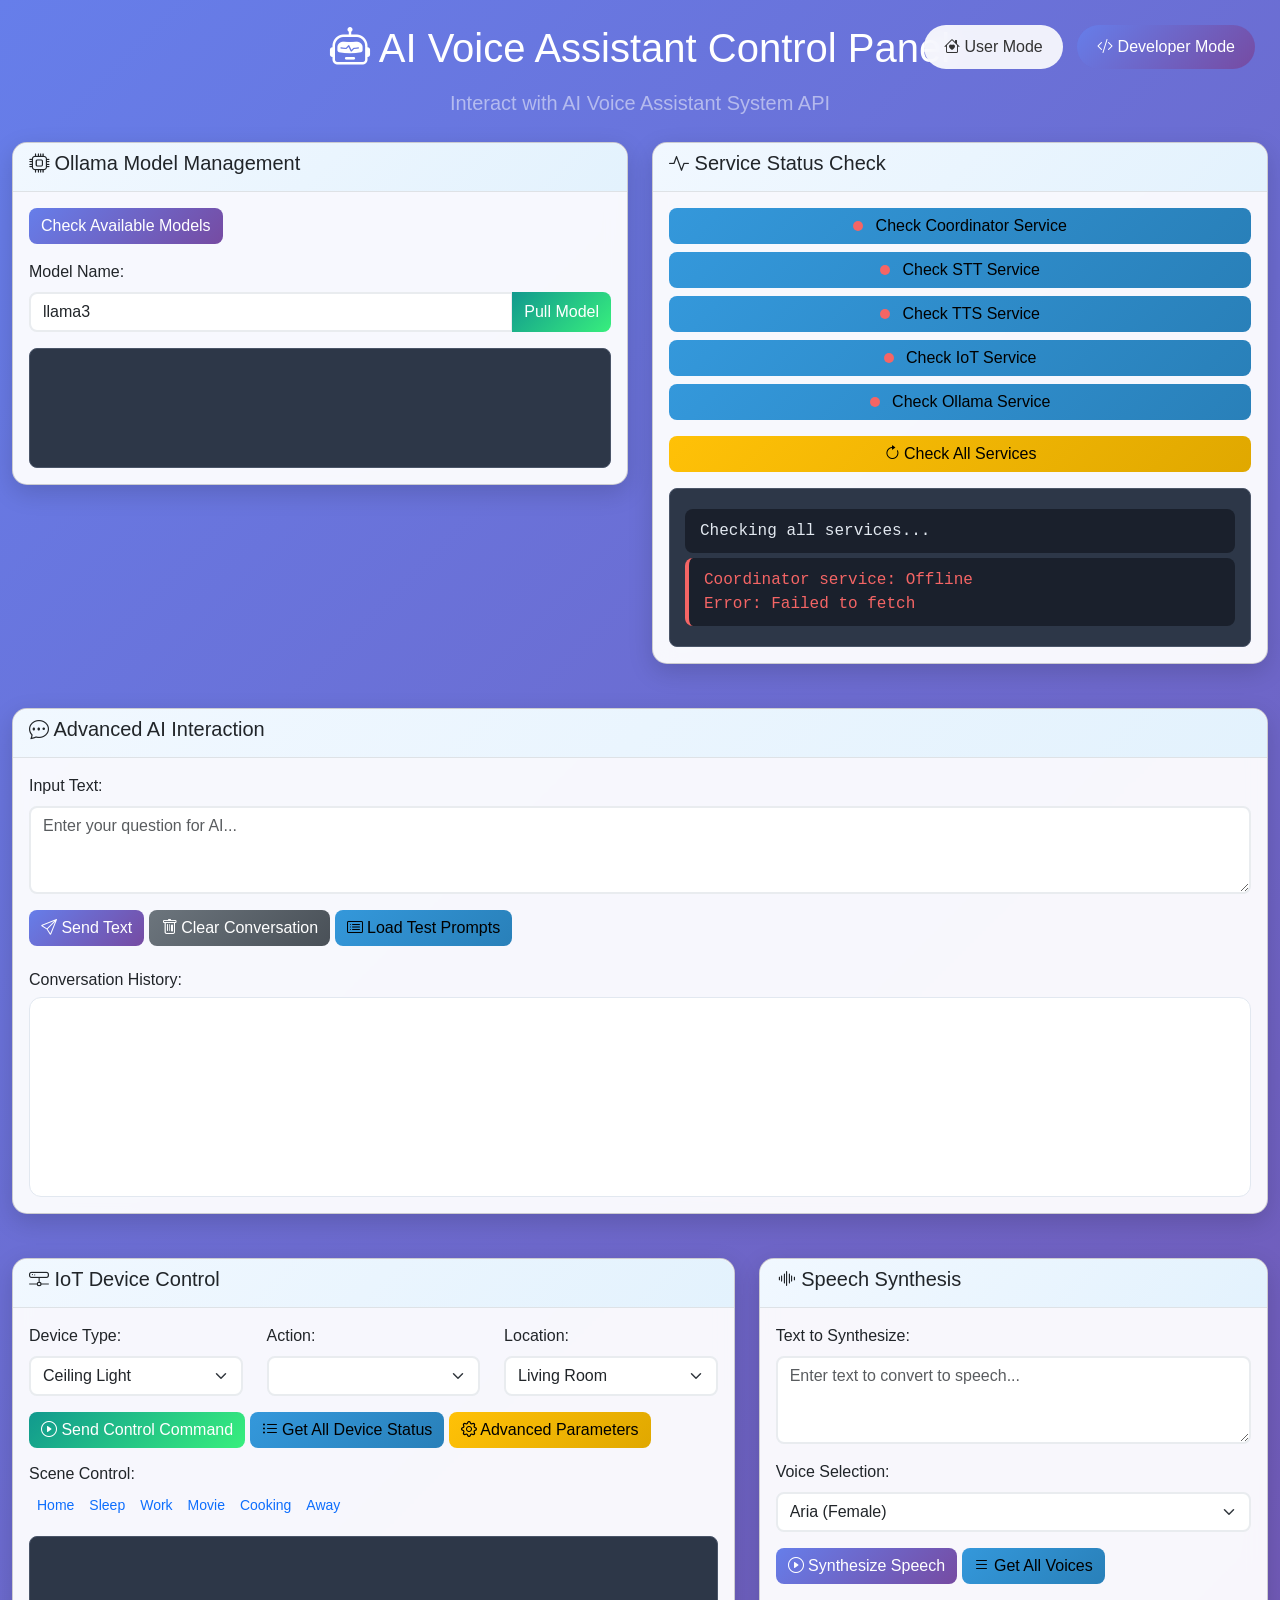
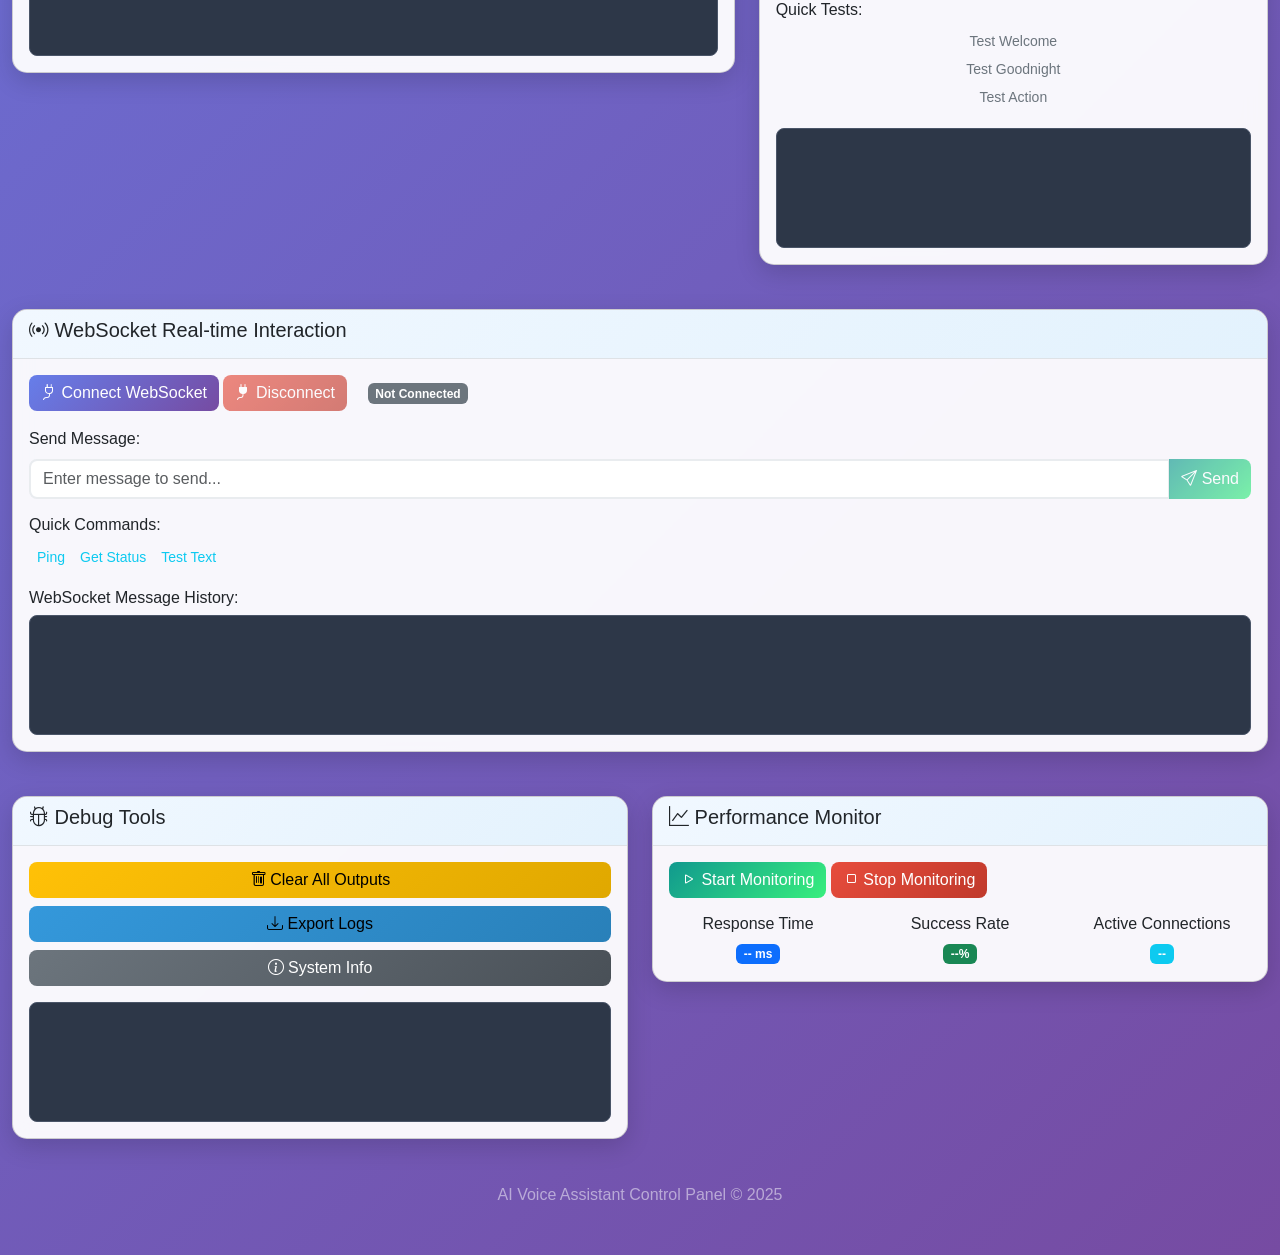
==== web/developer.html @ 6590b607 "feat: The user interface and developer interface have been added, UI been improved feat: The user in" ====
<!DOCTYPE html>
<html lang="en">
<head>
    <meta charset="UTF-8">
    <meta name="viewport" content="width=device-width, initial-scale=1.0">
    <title>AI Voice Assistant Control Panel</title>
    <link href="https://cdn.jsdelivr.net/npm/bootstrap@5.1.3/dist/css/bootstrap.min.css" rel="stylesheet">
    <link rel="stylesheet" href="https://cdn.jsdelivr.net/npm/bootstrap-icons@1.7.2/font/bootstrap-icons.css">
    <link rel="stylesheet" href="css/styles.css">
    
    <!-- Load configuration and modules -->
    <script src="js/config.js"></script>
    <script src="js/api-client.js"></script>
    <script src="js/ollama.js"></script>
    <script src="js/services.js"></script>
    <script src="js/chat.js"></script>
    <script src="js/iot.js"></script>
    <script src="js/tts.js"></script>
    <script src="js/websocket.js"></script>
    <script src="js/main.js"></script>
</head>
<body>
    <!-- Mode Switcher -->
    <div class="mode-switcher">
        <a href="index.html" class="mode-btn">
            <i class="bi bi-house-heart"></i> User Mode
        </a>
        <a href="developer.html" class="mode-btn active">
            <i class="bi bi-code-slash"></i> Developer Mode
        </a>
    </div>

    <div class="container-fluid">
        <!-- Header -->
        <header class="text-center my-4">
            <h1 class="text-white mb-3">
                <i class="bi bi-robot"></i> AI Voice Assistant Control Panel
            </h1>
            <p class="lead text-white-50">
                Interact with AI Voice Assistant System API
            </p>
        </header>

        <!-- Service Status and Model Management -->
        <div class="row mb-4">
            <div class="col-md-6">
                <div class="card">
                    <div class="card-header">
                        <h5><i class="bi bi-cpu"></i> Ollama Model Management</h5>
                    </div>
                    <div class="card-body">
                        <button id="check-models" class="btn btn-primary mb-3">Check Available Models</button>
                        <div class="mb-3">
                            <label for="model-name" class="form-label">Model Name:</label>
                            <div class="input-group">
                                <input type="text" id="model-name" class="form-control" placeholder="e.g.: llama3" value="llama3">
                                <button id="pull-model" class="btn btn-success">Pull Model</button>
                            </div>
                        </div>
                        <div id="models-output" class="output-area"></div>
                    </div>
                </div>
            </div>
            
            <div class="col-md-6">
                <div class="card">
                    <div class="card-header">
                        <h5><i class="bi bi-activity"></i> Service Status Check</h5>
                    </div>
                    <div class="card-body">
                        <div class="d-grid gap-2">
                            <button class="btn btn-info" id="check-coordinator">
                                <span class="status-indicator status-offline" id="coordinator-status"></span>
                                Check Coordinator Service
                            </button>
                            <button class="btn btn-info" id="check-stt">
                                <span class="status-indicator status-offline" id="stt-status"></span>
                                Check STT Service
                            </button>
                            <button class="btn btn-info" id="check-tts">
                                <span class="status-indicator status-offline" id="tts-status"></span>
                                Check TTS Service
                            </button>
                            <button class="btn btn-info" id="check-iot">
                                <span class="status-indicator status-offline" id="iot-status"></span>
                                Check IoT Service
                            </button>
                            <button class="btn btn-info" id="check-ollama">
                                <span class="status-indicator status-offline" id="ollama-status"></span>
                                Check Ollama Service
                            </button>
                        </div>
                        <div class="mt-3">
                            <button class="btn btn-warning w-100" id="check-all-services">
                                <i class="bi bi-arrow-clockwise"></i> Check All Services
                            </button>
                        </div>
                        <div id="status-output" class="output-area mt-3"></div>
                    </div>
                </div>
            </div>
        </div>

        <!-- Advanced AI Interaction -->
        <div class="row mb-4">
            <div class="col-md-12">
                <div class="card">
                    <div class="card-header">
                        <h5><i class="bi bi-chat-dots"></i> Advanced AI Interaction</h5>
                    </div>
                    <div class="card-body">
                        <div class="mb-3">
                            <label for="user-input" class="form-label">Input Text:</label>
                            <textarea id="user-input" class="form-control" rows="3" placeholder="Enter your question for AI..."></textarea>
                        </div>
                        <div class="mb-3">
                            <button id="send-text" class="btn btn-primary">
                                <i class="bi bi-send"></i> Send Text
                            </button>
                            <button id="clear-chat" class="btn btn-secondary">
                                <i class="bi bi-trash"></i> Clear Conversation
                            </button>
                            <button class="btn btn-info" onclick="loadTestPrompts()">
                                <i class="bi bi-card-list"></i> Load Test Prompts
                            </button>
                        </div>
                        
                        <div class="mt-4">
                            <h6>Conversation History:</h6>
                            <div id="chat-history" class="chat-area"></div>
                        </div>
                        
                        <div class="mt-3" id="audio-player-container" style="display: none;">
                            <h6>AI Response Audio:</h6>
                            <audio id="audio-player" controls></audio>
                        </div>
                    </div>
                </div>
            </div>
        </div>

        <!-- IoT and TTS Controls -->
        <div class="row mb-4">
            <div class="col-md-7">
                <div class="card">
                    <div class="card-header">
                        <h5><i class="bi bi-hdd-network"></i> IoT Device Control</h5>
                    </div>
                    <div class="card-body">
                        <div class="row mb-3">
                            <div class="col-md-4">
                                <label for="device-type" class="form-label">Device Type:</label>
                                <select id="device-type" class="form-select">
                                    <option value="ceiling_light">Ceiling Light</option>
                                    <option value="desk_lamp">Desk Lamp</option>
                                    <option value="fan">Fan</option>
                                    <option value="exhaust_fan">Exhaust Fan</option>
                                    <option value="ac">AC</option>
                                    <option value="curtain">Curtain</option>
                                </select>
                            </div>
                            <div class="col-md-4">
                                <label for="device-action" class="form-label">Action:</label>
                                <select id="device-action" class="form-select">
                                    <option value="on">Turn On</option>
                                    <option value="off">Turn Off</option>
                                </select>
                            </div>
                            <div class="col-md-4">
                                <label for="device-location" class="form-label">Location:</label>
                                <select id="device-location" class="form-select">
                                    <option value="living_room">Living Room</option>
                                    <option value="bedroom">Bedroom</option>
                                    <option value="kitchen">Kitchen</option>
                                    <option value="study">Study</option>
                                    <option value="bathroom">Bathroom</option>
                                </select>
                            </div>
                        </div>
                        
                        <!-- Advanced Parameters -->
                        <div class="row mb-3" id="advanced-params" style="display: none;">
                            <div class="col-md-6">
                                <label for="param-value" class="form-label">Parameter Value:</label>
                                <input type="number" id="param-value" class="form-control" placeholder="e.g., 75 for brightness">
                            </div>
                            <div class="col-md-6">
                                <label for="param-type" class="form-label">Parameter Type:</label>
                                <select id="param-type" class="form-select">
                                    <option value="brightness">Brightness (%)</option>
                                    <option value="temperature">Temperature (°C)</option>
                                    <option value="speed">Speed (1-5)</option>
                                    <option value="position">Position (%)</option>
                                </select>
                            </div>
                        </div>
                        
                        <div class="mb-3">
                            <button id="send-command" class="btn btn-success">
                                <i class="bi bi-play-circle"></i> Send Control Command
                            </button>
                            <button id="get-devices" class="btn btn-info">
                                <i class="bi bi-list-ul"></i> Get All Device Status
                            </button>
                            <button class="btn btn-warning" onclick="toggleAdvancedParams()">
                                <i class="bi bi-gear"></i> Advanced Parameters
                            </button>
                        </div>
                        
                        <!-- Scene Control -->
                        <div class="mb-3">
                            <h6>Scene Control:</h6>
                            <div class="btn-group" role="group">
                                <button class="btn btn-outline-primary btn-sm" onclick="executeSceneFromDev('home_mode')">Home</button>
                                <button class="btn btn-outline-primary btn-sm" onclick="executeSceneFromDev('sleep_mode')">Sleep</button>
                                <button class="btn btn-outline-primary btn-sm" onclick="executeSceneFromDev('work_mode')">Work</button>
                                <button class="btn btn-outline-primary btn-sm" onclick="executeSceneFromDev('movie_mode')">Movie</button>
                                <button class="btn btn-outline-primary btn-sm" onclick="executeSceneFromDev('cooking_mode')">Cooking</button>
                                <button class="btn btn-outline-primary btn-sm" onclick="executeSceneFromDev('away_mode')">Away</button>
                            </div>
                        </div>
                        
                        <div id="iot-output" class="output-area mt-3"></div>
                    </div>
                </div>
            </div>
            
            <div class="col-md-5">
                <div class="card">
                    <div class="card-header">
                        <h5><i class="bi bi-soundwave"></i> Speech Synthesis</h5>
                    </div>
                    <div class="card-body">
                        <div class="mb-3">
                            <label for="tts-text" class="form-label">Text to Synthesize:</label>
                            <textarea id="tts-text" class="form-control" rows="3" placeholder="Enter text to convert to speech..."></textarea>
                        </div>
                        <div class="mb-3">
                            <label for="tts-voice" class="form-label">Voice Selection:</label>
                            <select id="tts-voice" class="form-select">
                                <option value="en-US-AriaNeural">Aria (Female)</option>
                                <option value="en-US-GuyNeural">Guy (Male)</option>
                                <option value="en-US-DavisNeural">Davis (Male)</option>
                                <option value="en-US-JennyNeural">Jenny (Female)</option>
                                <option value="en-US-AmberNeural">Amber (Female)</option>
                            </select>
                        </div>
                        <div class="mb-3">
                            <button id="synthesize-speech" class="btn btn-primary">
                                <i class="bi bi-play-circle"></i> Synthesize Speech
                            </button>
                            <button id="get-voices" class="btn btn-info">
                                <i class="bi bi-list"></i> Get All Voices
                            </button>
                        </div>
                        
                        <!-- Quick TTS Tests -->
                        <div class="mb-3">
                            <h6>Quick Tests:</h6>
                            <div class="btn-group-vertical w-100" role="group">
                                <button class="btn btn-outline-secondary btn-sm" onclick="quickTTSTest('Hello, welcome to your smart home!')">Test Welcome</button>
                                <button class="btn btn-outline-secondary btn-sm" onclick="quickTTSTest('Good night, sweet dreams!')">Test Goodnight</button>
                                <button class="btn btn-outline-secondary btn-sm" onclick="quickTTSTest('The lights have been turned on in the living room.')">Test Action</button>
                            </div>
                        </div>
                        
                        <div id="tts-output" class="output-area mt-3"></div>
                    </div>
                </div>
            </div>
        </div>

        <!-- WebSocket Real-time Interaction -->
        <div class="row mb-4">
            <div class="col-md-12">
                <div class="card">
                    <div class="card-header">
                        <h5><i class="bi bi-broadcast"></i> WebSocket Real-time Interaction</h5>
                    </div>
                    <div class="card-body">
                        <div class="mb-3">
                            <button id="ws-connect" class="btn btn-primary">
                                <i class="bi bi-plug"></i> Connect WebSocket
                            </button>
                            <button id="ws-disconnect" class="btn btn-danger" disabled>
                                <i class="bi bi-plug-fill"></i> Disconnect
                            </button>
                            <span id="ws-status" class="ms-3 badge bg-secondary">Not Connected</span>
                        </div>
                        <div class="mb-3">
                            <label for="ws-message" class="form-label">Send Message:</label>
                            <div class="input-group">
                                <input type="text" id="ws-message" class="form-control" placeholder="Enter message to send...">
                                <button id="ws-send" class="btn btn-success" disabled>
                                    <i class="bi bi-send"></i> Send
                                </button>
                            </div>
                        </div>
                        
                        <!-- WebSocket Command Templates -->
                        <div class="mb-3">
                            <h6>Quick Commands:</h6>
                            <div class="btn-group" role="group">
                                <button class="btn btn-outline-info btn-sm" onclick="sendWSCommand('ping')">Ping</button>
                                <button class="btn btn-outline-info btn-sm" onclick="sendWSCommand('get_status')">Get Status</button>
                                <button class="btn btn-outline-info btn-sm" onclick="sendWSCommand('test_text', 'Hello from WebSocket!')">Test Text</button>
                            </div>
                        </div>
                        
                        <div>
                            <h6>WebSocket Message History:</h6>
                            <div id="ws-output" class="output-area"></div>
                        </div>
                    </div>
                </div>
            </div>
        </div>

        <!-- Debug and Monitoring -->
        <div class="row">
            <div class="col-md-6">
                <div class="card">
                    <div class="card-header">
                        <h5><i class="bi bi-bug"></i> Debug Tools</h5>
                    </div>
                    <div class="card-body">
                        <div class="d-grid gap-2">
                            <button class="btn btn-warning" onclick="clearAllOutputs()">
                                <i class="bi bi-trash"></i> Clear All Outputs
                            </button>
                            <button class="btn btn-info" onclick="exportLogs()">
                                <i class="bi bi-download"></i> Export Logs
                            </button>
                            <button class="btn btn-secondary" onclick="showSystemInfo()">
                                <i class="bi bi-info-circle"></i> System Info
                            </button>
                        </div>
                        <div id="debug-output" class="output-area mt-3"></div>
                    </div>
                </div>
            </div>
            
            <div class="col-md-6">
                <div class="card">
                    <div class="card-header">
                        <h5><i class="bi bi-graph-up"></i> Performance Monitor</h5>
                    </div>
                    <div class="card-body">
                        <div class="mb-3">
                            <button class="btn btn-success" onclick="startPerformanceMonitor()">
                                <i class="bi bi-play"></i> Start Monitoring
                            </button>
                            <button class="btn btn-danger" onclick="stopPerformanceMonitor()">
                                <i class="bi bi-stop"></i> Stop Monitoring
                            </button>
                        </div>
                        <div id="performance-metrics">
                            <div class="row text-center">
                                <div class="col-4">
                                    <h6>Response Time</h6>
                                    <span id="response-time" class="badge bg-primary">-- ms</span>
                                </div>
                                <div class="col-4">
                                    <h6>Success Rate</h6>
                                    <span id="success-rate" class="badge bg-success">--%</span>
                                </div>
                                <div class="col-4">
                                    <h6>Active Connections</h6>
                                    <span id="active-connections" class="badge bg-info">--</span>
                                </div>
                            </div>
                        </div>
                    </div>
                </div>
            </div>
        </div>

        <footer class="text-center mt-4 mb-5">
            <p class="text-white-50">AI Voice Assistant Control Panel &copy; 2025</p>
        </footer>
    </div>

    <!-- Developer Mode JavaScript -->
    <script>
        // Global variables for developer mode
        let performanceMonitorInterval = null;
        let testRequestCount = 0;
        let successfulRequests = 0;

        // Advanced parameter control
        function toggleAdvancedParams() {
            const params = document.getElementById('advanced-params');
            params.style.display = params.style.display === 'none' ? 'block' : 'none';
        }

        // Scene execution from developer mode
        function executeSceneFromDev(sceneName) {
            const outputArea = document.getElementById('iot-output');
            outputArea.innerHTML += `<div class="console-output">Executing scene: ${sceneName}...</div>`;
            
            fetch(`${API_URLS.coordinator}/execute_scene`, {
                method: 'POST',
                headers: { 'Content-Type': 'application/json' },
                body: JSON.stringify({ scene_name: sceneName })
            })
            .then(response => response.json())
            .then(data => {
                outputArea.innerHTML += `<div class="console-output success">Scene executed successfully!<br>Results: ${JSON.stringify(data, null, 2)}</div>`;
            })
            .catch(error => {
                outputArea.innerHTML += `<div class="console-output error">Scene execution failed: ${error.message}</div>`;
            });
        }

        // Quick TTS test
        function quickTTSTest(text) {
            document.getElementById('tts-text').value = text;
            synthesizeSpeech();
        }

        // WebSocket command helpers
        function sendWSCommand(type, text = '') {
            if (!wsConnection || wsConnection.readyState !== WebSocket.OPEN) {
                document.getElementById('ws-output').innerHTML += '<div class="console-output error">WebSocket not connected</div>';
                return;
            }
            
            let messageObj;
            if (type === 'test_text') {
                messageObj = { type: 'text', text: text };
            } else if (type === 'ping') {
                messageObj = { type: 'ping' };
            } else if (type === 'get_status') {
                messageObj = { type: 'get_status' };
            }
            
            wsConnection.send(JSON.stringify(messageObj));
            document.getElementById('ws-output').innerHTML += `<div class="console-output">Command sent: ${type}</div>`;
        }

        // Debug tools
        function clearAllOutputs() {
            const outputs = ['models-output', 'status-output', 'chat-history', 'iot-output', 'tts-output', 'ws-output', 'debug-output'];
            outputs.forEach(id => {
                const element = document.getElementById(id);
                if (element) element.innerHTML = '';
            });
            document.getElementById('debug-output').innerHTML = '<div class="console-output success">All outputs cleared</div>';
        }

        function exportLogs() {
            const outputs = ['models-output', 'status-output', 'iot-output', 'tts-output', 'ws-output'];
            let logData = '';
            
            outputs.forEach(id => {
                const element = document.getElementById(id);
                if (element && element.textContent) {
                    logData += `=== ${id.toUpperCase()} ===\n${element.textContent}\n\n`;
                }
            });
            
            const blob = new Blob([logData], { type: 'text/plain' });
            const url = window.URL.createObjectURL(blob);
            const a = document.createElement('a');
            a.href = url;
            a.download = `smart-home-logs-${new Date().toISOString().split('T')[0]}.txt`;
            document.body.appendChild(a);
            a.click();
            document.body.removeChild(a);
            window.URL.revokeObjectURL(url);
            
            document.getElementById('debug-output').innerHTML = '<div class="console-output success">Logs exported successfully</div>';
        }

        function showSystemInfo() {
            const info = {
                userAgent: navigator.userAgent,
                language: navigator.language,
                platform: navigator.platform,
                cookieEnabled: navigator.cookieEnabled,
                onLine: navigator.onLine,
                timestamp: new Date().toISOString(),
                apiUrls: API_URLS
            };
            
            document.getElementById('debug-output').innerHTML = `<div class="console-output">System Information:<br><pre>${JSON.stringify(info, null, 2)}</pre></div>`;
        }

        // Performance monitoring
        function startPerformanceMonitor() {
            if (performanceMonitorInterval) return;
            
            performanceMonitorInterval = setInterval(async () => {
                const startTime = Date.now();
                testRequestCount++;
                
                try {
                    const response = await fetch(`${API_URLS.coordinator}/`);
                    if (response.ok) {
                        successfulRequests++;
                    }
                    
                    const responseTime = Date.now() - startTime;
                    const successRate = ((successfulRequests / testRequestCount) * 100).toFixed(1);
                    
                    document.getElementById('response-time').textContent = `${responseTime} ms`;
                    document.getElementById('success-rate').textContent = `${successRate}%`;
                    document.getElementById('active-connections').textContent = wsConnection ? '1' : '0';
                    
                } catch (error) {
                    const responseTime = Date.now() - startTime;
                    document.getElementById('response-time').textContent = `${responseTime} ms`;
                    
                    const successRate = ((successfulRequests / testRequestCount) * 100).toFixed(1);
                    document.getElementById('success-rate').textContent = `${successRate}%`;
                }
            }, 5000);
            
            document.getElementById('debug-output').innerHTML = '<div class="console-output success">Performance monitoring started</div>';
        }

        function stopPerformanceMonitor() {
            if (performanceMonitorInterval) {
                clearInterval(performanceMonitorInterval);
                performanceMonitorInterval = null;
                document.getElementById('debug-output').innerHTML = '<div class="console-output">Performance monitoring stopped</div>';
            }
        }

        // Load test prompts
        function loadTestPrompts() {
            const testPrompts = [
                "Turn on the living room lights",
                "Set the bedroom temperature to 24 degrees",
                "Execute sleep mode",
                "What's the current temperature in the kitchen?",
                "Turn off all lights in the house",
                "Open the curtains halfway in the study",
                "Start the exhaust fan in the bathroom for 30 minutes",
                "Activate movie mode in the living room"
            ];
            
            const randomPrompt = testPrompts[Math.floor(Math.random() * testPrompts.length)];
            document.getElementById('user-input').value = randomPrompt;
            
            addMessageToChat('system', `Loaded test prompt: "${randomPrompt}"`);
        }

        // Enhanced device control with parameters
        function sendIoTCommand() {
            const device = document.getElementById('device-type').value;
            const action = document.getElementById('device-action').value;
            const location = document.getElementById('device-location').value;
            const outputArea = document.getElementById('iot-output');
            
            // Check for advanced parameters
            let parameters = {};
            const paramValue = document.getElementById('param-value').value;
            const paramType = document.getElementById('param-type').value;
            
            if (paramValue && document.getElementById('advanced-params').style.display !== 'none') {
                parameters[paramType] = parseInt(paramValue);
            }
            
            outputArea.innerHTML += `<div class="console-output">Sending command: ${device} (${location}) - ${action}${Object.keys(parameters).length ? ' with parameters: ' + JSON.stringify(parameters) : ''}...</div>`;
            
            fetch(`${API_URLS.iot}/control`, {
                method: 'POST',
                headers: { 'Content-Type': 'application/json' },
                body: JSON.stringify({
                    commands: [{ device, action, location, parameters }]
                })
            })
            .then(response => response.json())
            .then(data => {
                if (response.ok) {
                    outputArea.innerHTML += `<div class="console-output success">Command sent successfully!<br>Result: ${JSON.stringify(data, null, 2)}</div>`;
                } else {
                    outputArea.innerHTML += `<div class="console-output error">Command sending failed: ${data.error || 'Unknown error'}</div>`;
                }
            })
            .catch(error => {
                outputArea.innerHTML += `<div class="console-output error">Request error: ${error.message}</div>`;
            });
        }

        // Check all services at once
        function checkAllServicesStatus() {
            const services = ['coordinator', 'stt', 'tts', 'iot', 'ollama'];
            const outputArea = document.getElementById('status-output');
            outputArea.innerHTML = '<div class="console-output">Checking all services...</div>';
            
            services.forEach(async (service, index) => {
                setTimeout(() => {
                    checkServiceStatus(service);
                }, index * 500); // Stagger requests
            });
        }

        // Enhanced WebSocket message handling
        function handleWebSocketEnter(event) {
            if (event.key === 'Enter') {
                sendWebSocketMessage();
            }
        }

        // Event listeners setup
        document.addEventListener('DOMContentLoaded', function() {
            // Ollama model management
            document.getElementById('check-models').addEventListener('click', checkOllamaModels);
            document.getElementById('pull-model').addEventListener('click', pullOllamaModel);
            
            // Service status check
            document.getElementById('check-coordinator').addEventListener('click', () => checkServiceStatus('coordinator'));
            document.getElementById('check-stt').addEventListener('click', () => checkServiceStatus('stt'));
            document.getElementById('check-tts').addEventListener('click', () => checkServiceStatus('tts'));
            document.getElementById('check-iot').addEventListener('click', () => checkServiceStatus('iot'));
            document.getElementById('check-ollama').addEventListener('click', () => checkServiceStatus('ollama'));
            document.getElementById('check-all-services').addEventListener('click', checkAllServicesStatus);
            
            // AI interaction
            document.getElementById('send-text').addEventListener('click', sendTextToAI);
            document.getElementById('clear-chat').addEventListener('click', clearChat);
            document.getElementById('user-input').addEventListener('keypress', function(e) {
                if (e.key === 'Enter' && !e.shiftKey) {
                    e.preventDefault();
                    sendTextToAI();
                }
            });
            
            // IoT device control
            document.getElementById('send-command').addEventListener('click', sendIoTCommand);
            document.getElementById('get-devices').addEventListener('click', getAllDevices);
            document.getElementById('device-type').addEventListener('change', updateActionDropdown);
            
            // Text-to-speech
            document.getElementById('synthesize-speech').addEventListener('click', synthesizeSpeech);
            document.getElementById('get-voices').addEventListener('click', getAvailableVoices);
            
            // WebSocket interaction
            document.getElementById('ws-connect').addEventListener('click', connectWebSocket);
            document.getElementById('ws-disconnect').addEventListener('click', disconnectWebSocket);
            document.getElementById('ws-send').addEventListener('click', sendWebSocketMessage);
            document.getElementById('ws-message').addEventListener('keypress', handleWebSocketEnter);
            
            // Initialize
            updateActionDropdown();
            
            // Auto-check service status on load
            setTimeout(checkAllServicesStatus, 1000);
            
            console.log('AI Voice Assistant Control Panel loaded');
        });
    </script>
</body>
</html>
---- web/css/styles.css ----
/* Global styles */
body {
    background: linear-gradient(135deg, #667eea 0%, #764ba2 100%);
    font-family: 'Segoe UI', Tahoma, Geneva, Verdana, sans-serif;
    min-height: 100vh;
}

.container, .container-fluid {
    max-width: 1400px;
}

/* Card styles */
.card {
    border-radius: 15px;
    box-shadow: 0 8px 25px rgba(0, 0, 0, 0.15);
    margin-bottom: 20px;
    transition: all 0.3s ease;
    backdrop-filter: blur(10px);
    background: rgba(255, 255, 255, 0.95);
}

.card:hover {
    transform: translateY(-5px);
    box-shadow: 0 12px 35px rgba(0, 0, 0, 0.2);
}

.card-header {
    background: linear-gradient(135deg, #f1f8ff 0%, #e3f2fd 100%);
    border-bottom: 1px solid #dee2e6;
    border-radius: 15px 15px 0 0 !important;
}

/* Mode switcher */
.mode-switcher {
    position: fixed;
    top: 20px;
    right: 20px;
    z-index: 1000;
}

.mode-btn {
    background: rgba(255, 255, 255, 0.9);
    border: none;
    border-radius: 50px;
    padding: 10px 20px;
    margin: 5px;
    transition: all 0.3s ease;
    backdrop-filter: blur(10px);
    font-weight: 500;
    text-decoration: none;
    display: inline-block;
    color: #333;
}

.mode-btn:hover {
    background: rgba(255, 255, 255, 1);
    transform: scale(1.05);
    color: #333;
    text-decoration: none;
}

.mode-btn.active {
    background: linear-gradient(135deg, #667eea 0%, #764ba2 100%);
    color: white;
}

/* Output area styles */
.output-area {
    background: #2d3748;
    border: 1px solid #4a5568;
    border-radius: 8px;
    color: #e2e8f0;
    font-family: 'Courier New', monospace;
    min-height: 120px;
    max-height: 300px;
    overflow-y: auto;
    padding: 15px;
    white-space: pre-wrap;
}

/* Chat area styles */
.chat-area {
    background: #ffffff;
    border: 1px solid #e2e8f0;
    border-radius: 12px;
    max-height: 400px;
    min-height: 200px;
    overflow-y: auto;
    padding: 15px;
}

.chat-message {
    border-radius: 18px;
    margin-bottom: 12px;
    max-width: 80%;
    padding: 12px 18px;
    word-wrap: break-word;
}

.chat-message.user {
    background: linear-gradient(135deg, #667eea 0%, #764ba2 100%);
    color: white;
    margin-left: auto;
}

.chat-message.ai {
    background: #f1f3f4;
    color: #333;
    margin-right: auto;
}

.chat-message.system {
    background: #e3f2fd;
    color: #1565c0;
    font-size: 0.9em;
    text-align: center;
    margin: 0 auto;
    max-width: 90%;
}

.chat-message p {
    margin: 0;
}

/* Button styles */
.btn {
    border-radius: 8px;
    font-weight: 500;
    transition: all 0.3s ease;
    border: none;
}

.btn:hover {
    transform: translateY(-2px);
    box-shadow: 0 4px 12px rgba(0, 0, 0, 0.15);
}

.btn-primary {
    background: linear-gradient(135deg, #667eea 0%, #764ba2 100%);
}

.btn-success {
    background: linear-gradient(135deg, #11998e 0%, #38ef7d 100%);
}

.btn-info {
    background: linear-gradient(135deg, #3498db 0%, #2980b9 100%);
}

.btn-danger {
    background: linear-gradient(135deg, #e74c3c 0%, #c0392b 100%);
}

.btn-secondary {
    background: linear-gradient(135deg, #6c757d 0%, #495057 100%);
}

.btn-warning {
    background: linear-gradient(135deg, #ffc107 0%, #e0a800 100%);
}

/* Device control cards */
.device-card {
    background: white;
    border-radius: 12px;
    padding: 20px;
    text-align: center;
    transition: all 0.3s ease;
    cursor: pointer;
    border: 2px solid transparent;
}

.device-card:hover {
    border-color: #667eea;
    transform: translateY(-3px);
}

.device-card.active {
    border-color: #667eea;
    background: linear-gradient(135deg, #f8f9ff 0%, #e3f2fd 100%);
}

.device-icon {
    font-size: 2.5rem;
    margin-bottom: 10px;
    color: #667eea;
}

/* Quick actions */
.quick-action {
    background: rgba(255, 255, 255, 0.9);
    border-radius: 15px;
    padding: 15px;
    text-align: center;
    transition: all 0.3s ease;
    cursor: pointer;
    border: 2px solid transparent;
}

.quick-action:hover {
    background: white;
    border-color: #667eea;
    transform: scale(1.02);
}

/* Console output styles */
.console-output {
    background: #1a202c;
    border-radius: 8px;
    color: #e2e8f0;
    font-family: 'Courier New', monospace;
    padding: 10px 15px;
    margin: 5px 0;
}

.console-output.success {
    border-left: 4px solid #48bb78;
}

.console-output.error {
    border-left: 4px solid #f56565;
}

.success { 
    color: #48bb78; 
}

.error { 
    color: #f56565; 
}

/* Status indicators */
.status-indicator {
    display: inline-block;
    width: 10px;
    height: 10px;
    border-radius: 50%;
    margin-right: 8px;
}

.status-online { 
    background-color: #48bb78; 
}

.status-offline { 
    background-color: #f56565; 
}

.status-warning { 
    background-color: #ed8936; 
}

/* Voice input animation */
.voice-recording {
    animation: pulse 1.5s infinite;
}

@keyframes pulse {
    0% { transform: scale(1); }
    50% { transform: scale(1.05); }
    100% { transform: scale(1); }
}

/* Scene mode cards */
.scene-card {
    background: linear-gradient(135deg, rgba(255,255,255,0.9) 0%, rgba(248,249,250,0.9) 100%);
    border-radius: 15px;
    padding: 20px;
    text-align: center;
    transition: all 0.3s ease;
    cursor: pointer;
    border: 2px solid transparent;
    backdrop-filter: blur(10px);
}

.scene-card:hover {
    border-color: #667eea;
    transform: translateY(-5px);
    background: linear-gradient(135deg, rgba(255,255,255,1) 0%, rgba(248,249,250,1) 100%);
}

.scene-icon {
    font-size: 3rem;
    margin-bottom: 15px;
    background: linear-gradient(135deg, #667eea 0%, #764ba2 100%);
    -webkit-background-clip: text;
    -webkit-text-fill-color: transparent;
    background-clip: text;
}

/* Environment status display */
.environment-item {
    display: flex;
    justify-content: space-between;
    align-items: center;
    padding: 8px 0;
    border-bottom: 1px solid #e9ecef;
}

.environment-item:last-child {
    border-bottom: none;
}

.environment-value {
    font-weight: 600;
    color: #667eea;
}

/* Room selection tabs */
.room-tabs {
    display: flex;
    gap: 10px;
    margin-bottom: 20px;
    flex-wrap: wrap;
}

.room-tab {
    padding: 10px 20px;
    background: rgba(255, 255, 255, 0.8);
    border: 2px solid transparent;
    border-radius: 25px;
    cursor: pointer;
    transition: all 0.3s ease;
    font-weight: 500;
}

.room-tab:hover {
    background: rgba(255, 255, 255, 1);
    border-color: #667eea;
}

.room-tab.active {
    background: linear-gradient(135deg, #667eea 0%, #764ba2 100%);
    color: white;
}

/* Device grid layout */
.device-grid {
    display: grid;
    grid-template-columns: repeat(auto-fit, minmax(200px, 1fr));
    gap: 20px;
    margin-top: 20px;
}

/* Form controls enhancement */
.form-control, .form-select {
    border-radius: 8px;
    border: 2px solid #e9ecef;
    transition: border-color 0.3s ease;
}

.form-control:focus, .form-select:focus {
    border-color: #667eea;
    box-shadow: 0 0 0 0.2rem rgba(102, 126, 234, 0.25);
}

/* Loading spinner */
.loading-spinner {
    display: inline-block;
    width: 20px;
    height: 20px;
    border: 3px solid rgba(255,255,255,.3);
    border-radius: 50%;
    border-top-color: #fff;
    animation: spin 1s ease-in-out infinite;
}

@keyframes spin {
    to { transform: rotate(360deg); }
}

/* Responsive adjustments */
@media (max-width: 768px) {
    .mode-switcher {
        position: relative;
        top: 0;
        right: 0;
        text-align: center;
        margin-bottom: 20px;
    }
    
    .chat-message {
        max-width: 90%;
    }
    
    .device-card, .scene-card {
        margin-bottom: 15px;
    }
    
    .room-tabs {
        justify-content: center;
    }
    
    .device-grid {
        grid-template-columns: 1fr;
    }
    
    .scene-icon {
        font-size: 2.5rem;
    }
}

@media (max-width: 576px) {
    .container-fluid {
        padding-left: 10px;
        padding-right: 10px;
    }
    
    .card {
        margin-bottom: 15px;
    }
    
    .scene-card {
        padding: 15px;
    }
    
    .mode-btn {
        padding: 8px 15px;
        font-size: 0.9rem;
    }
}

/* Dark mode support (optional) */
@media (prefers-color-scheme: dark) {
    .card {
        background: rgba(30, 41, 59, 0.95);
        color: #e2e8f0;
    }
    
    .card-header {
        background: linear-gradient(135deg, #1e293b 0%, #334155 100%);
        color: #e2e8f0;
    }
    
    .chat-area {
        background: #1a202c;
        border-color: #4a5568;
    }
    
    .chat-message.ai {
        background: #2d3748;
        color: #e2e8f0;
    }
}
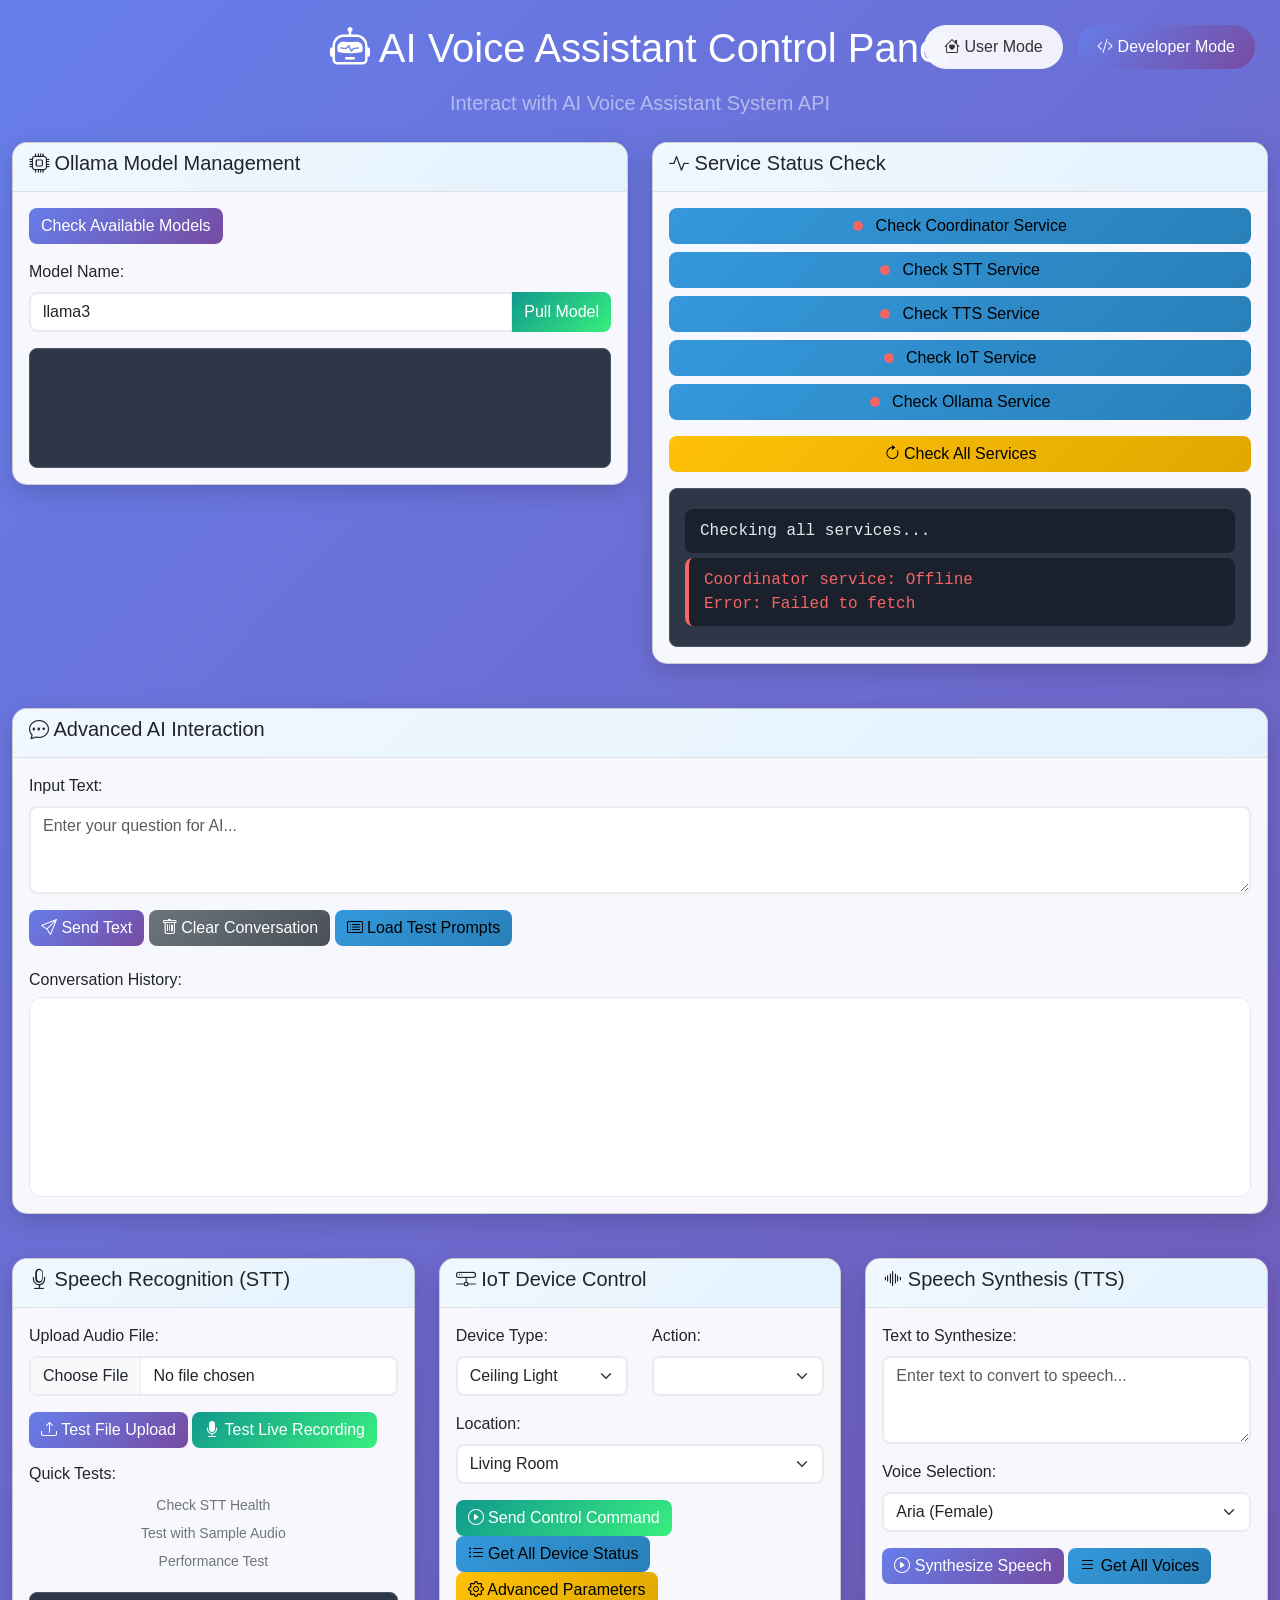
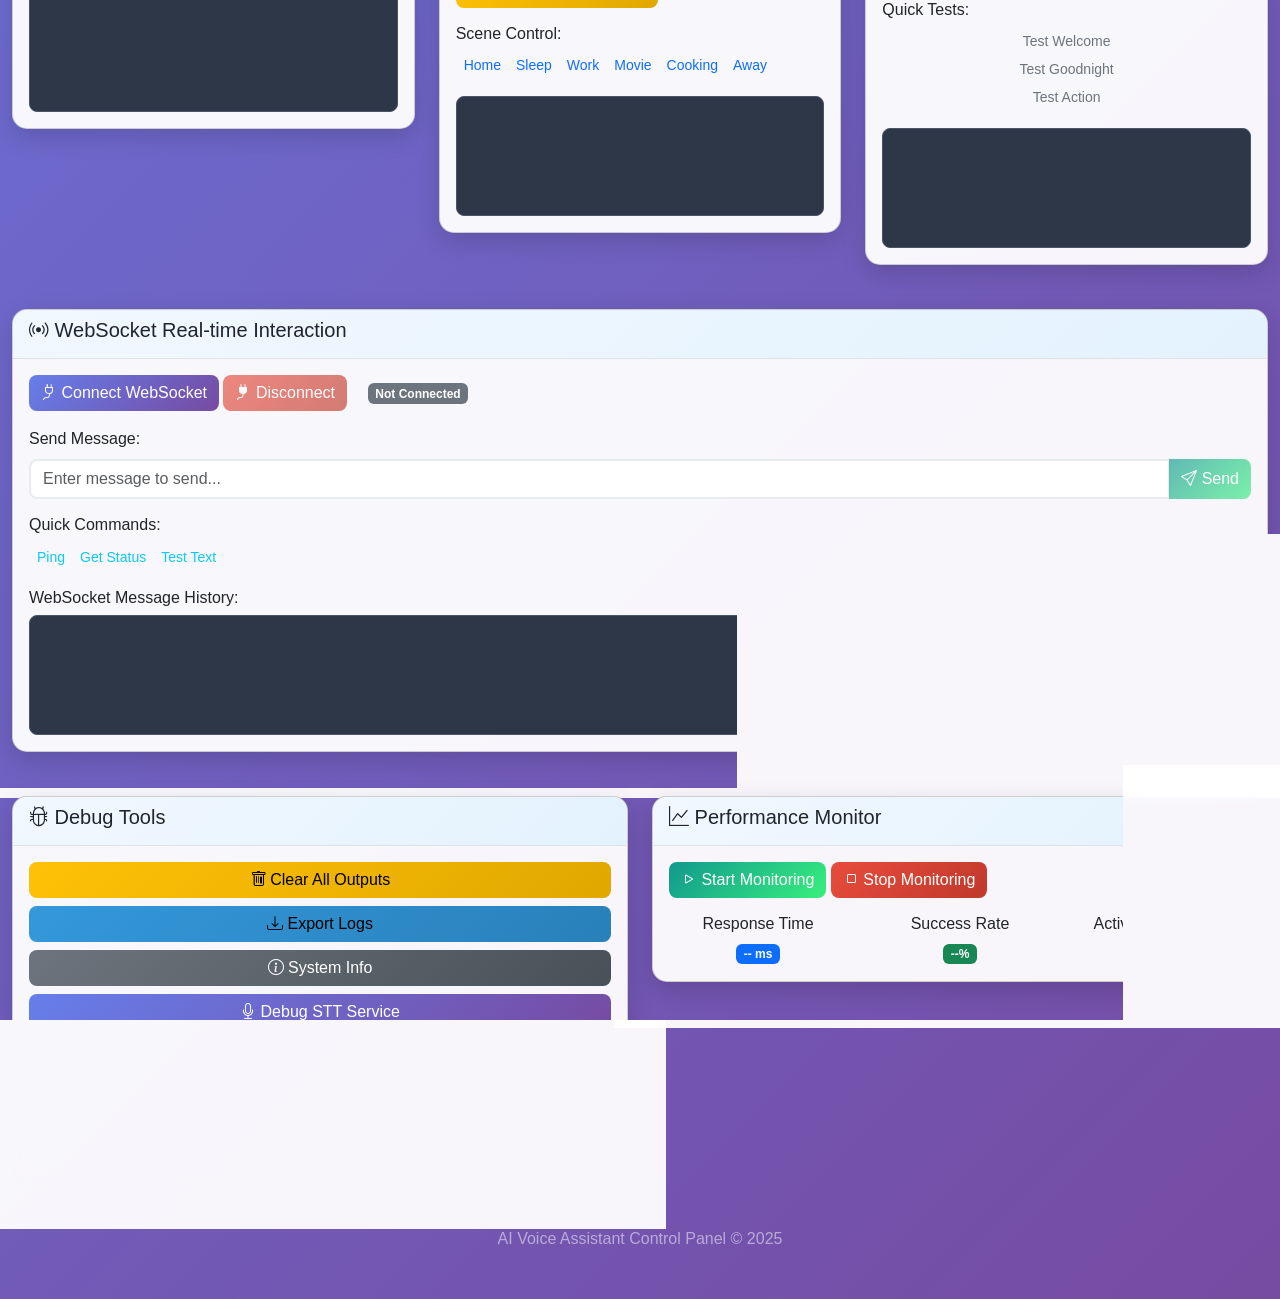
==== commit 2571b87c: "fix: STT function add STT function is add, rather than fake function" ====
--- a/web/developer.html
+++ b/web/developer.html
@@ -17,6 +17,7 @@
     <script src="js/iot.js"></script>
     <script src="js/tts.js"></script>
     <script src="js/websocket.js"></script>
+    <script src="js/stt-test.js"></script>
     <script src="js/main.js"></script>
 </head>
 <body>
@@ -139,16 +140,58 @@
             </div>
         </div>
 
-        <!-- IoT and TTS Controls -->
+        <!-- STT, IoT and TTS Controls -->
         <div class="row mb-4">
-            <div class="col-md-7">
+            <div class="col-md-4">
+                <div class="card">
+                    <div class="card-header">
+                        <h5><i class="bi bi-mic"></i> Speech Recognition (STT)</h5>
+                    </div>
+                    <div class="card-body">
+                        <div class="mb-3">
+                            <label for="stt-file" class="form-label">Upload Audio File:</label>
+                            <input type="file" id="stt-file" class="form-control" accept="audio/*">
+                        </div>
+                        <div class="mb-3">
+                            <button id="test-stt-upload" class="btn btn-primary" onclick="testSTTUpload()">
+                                <i class="bi bi-upload"></i> Test File Upload
+                            </button>
+                            <button id="test-stt-record" class="btn btn-success" onclick="testSTTRecord()">
+                                <i class="bi bi-mic-fill"></i> Test Live Recording
+                            </button>
+                        </div>
+                        
+                        <!-- Live Recording Controls -->
+                        <div id="stt-recording-controls" style="display: none;">
+                            <div class="alert alert-info">
+                                <i class="bi bi-mic"></i> Recording in progress...
+                                <button class="btn btn-sm btn-danger ms-2" onclick="stopSTTRecording()">Stop</button>
+                            </div>
+                        </div>
+                        
+                        <!-- Test Results -->
+                        <div class="mb-3">
+                            <h6>Quick Tests:</h6>
+                            <div class="btn-group-vertical w-100" role="group">
+                                <button class="btn btn-outline-secondary btn-sm" onclick="testSTTHealth()">Check STT Health</button>
+                                <button class="btn btn-outline-secondary btn-sm" onclick="testSTTWithSample()">Test with Sample Audio</button>
+                                <button class="btn btn-outline-secondary btn-sm" onclick="performSTTPerformanceTest()">Performance Test</button>
+                            </div>
+                        </div>
+                        
+                        <div id="stt-output" class="output-area mt-3"></div>
+                    </div>
+                </div>
+            </div>
+            
+            <div class="col-md-4">
                 <div class="card">
                     <div class="card-header">
                         <h5><i class="bi bi-hdd-network"></i> IoT Device Control</h5>
                     </div>
                     <div class="card-body">
                         <div class="row mb-3">
-                            <div class="col-md-4">
+                            <div class="col-md-6">
                                 <label for="device-type" class="form-label">Device Type:</label>
                                 <select id="device-type" class="form-select">
                                     <option value="ceiling_light">Ceiling Light</option>
@@ -159,23 +202,23 @@
                                     <option value="curtain">Curtain</option>
                                 </select>
                             </div>
-                            <div class="col-md-4">
+                            <div class="col-md-6">
                                 <label for="device-action" class="form-label">Action:</label>
                                 <select id="device-action" class="form-select">
                                     <option value="on">Turn On</option>
                                     <option value="off">Turn Off</option>
                                 </select>
                             </div>
-                            <div class="col-md-4">
-                                <label for="device-location" class="form-label">Location:</label>
-                                <select id="device-location" class="form-select">
-                                    <option value="living_room">Living Room</option>
-                                    <option value="bedroom">Bedroom</option>
-                                    <option value="kitchen">Kitchen</option>
-                                    <option value="study">Study</option>
-                                    <option value="bathroom">Bathroom</option>
-                                </select>
-                            </div>
+                        </div>
+                        <div class="mb-3">
+                            <label for="device-location" class="form-label">Location:</label>
+                            <select id="device-location" class="form-select">
+                                <option value="living_room">Living Room</option>
+                                <option value="bedroom">Bedroom</option>
+                                <option value="kitchen">Kitchen</option>
+                                <option value="study">Study</option>
+                                <option value="bathroom">Bathroom</option>
+                            </select>
                         </div>
                         
                         <!-- Advanced Parameters -->
@@ -225,10 +268,10 @@
                 </div>
             </div>
             
-            <div class="col-md-5">
-                <div class="card">
-                    <div class="card-header">
-                        <h5><i class="bi bi-soundwave"></i> Speech Synthesis</h5>
+            <div class="col-md-4">
+                <div class="card">
+                    <div class="card-header">
+                        <h5><i class="bi bi-soundwave"></i> Speech Synthesis (TTS)</h5>
                     </div>
                     <div class="card-body">
                         <div class="mb-3">
@@ -333,6 +376,9 @@
                             </button>
                             <button class="btn btn-secondary" onclick="showSystemInfo()">
                                 <i class="bi bi-info-circle"></i> System Info
+                            </button>
+                            <button class="btn btn-primary" onclick="debugSTTService()">
+                                <i class="bi bi-mic"></i> Debug STT Service
                             </button>
                         </div>
                         <div id="debug-output" class="output-area mt-3"></div>
@@ -440,7 +486,7 @@
 
         // Debug tools
         function clearAllOutputs() {
-            const outputs = ['models-output', 'status-output', 'chat-history', 'iot-output', 'tts-output', 'ws-output', 'debug-output'];
+            const outputs = ['models-output', 'status-output', 'chat-history', 'iot-output', 'tts-output', 'ws-output', 'debug-output', 'stt-output'];
             outputs.forEach(id => {
                 const element = document.getElementById(id);
                 if (element) element.innerHTML = '';
@@ -449,7 +495,7 @@
         }
 
         function exportLogs() {
-            const outputs = ['models-output', 'status-output', 'iot-output', 'tts-output', 'ws-output'];
+            const outputs = ['models-output', 'status-output', 'iot-output', 'tts-output', 'ws-output', 'stt-output'];
             let logData = '';
             
             outputs.forEach(id => {
@@ -479,6 +525,8 @@
                 platform: navigator.platform,
                 cookieEnabled: navigator.cookieEnabled,
                 onLine: navigator.onLine,
+                mediaDevices: !!(navigator.mediaDevices && navigator.mediaDevices.getUserMedia),
+                audioContext: !!(window.AudioContext || window.webkitAudioContext),
                 timestamp: new Date().toISOString(),
                 apiUrls: API_URLS
             };
@@ -573,11 +621,7 @@
             })
             .then(response => response.json())
             .then(data => {
-                if (response.ok) {
-                    outputArea.innerHTML += `<div class="console-output success">Command sent successfully!<br>Result: ${JSON.stringify(data, null, 2)}</div>`;
-                } else {
-                    outputArea.innerHTML += `<div class="console-output error">Command sending failed: ${data.error || 'Unknown error'}</div>`;
-                }
+                outputArea.innerHTML += `<div class="console-output success">Command sent successfully!<br>Result: ${JSON.stringify(data, null, 2)}</div>`;
             })
             .catch(error => {
                 outputArea.innerHTML += `<div class="console-output error">Request error: ${error.message}</div>`;
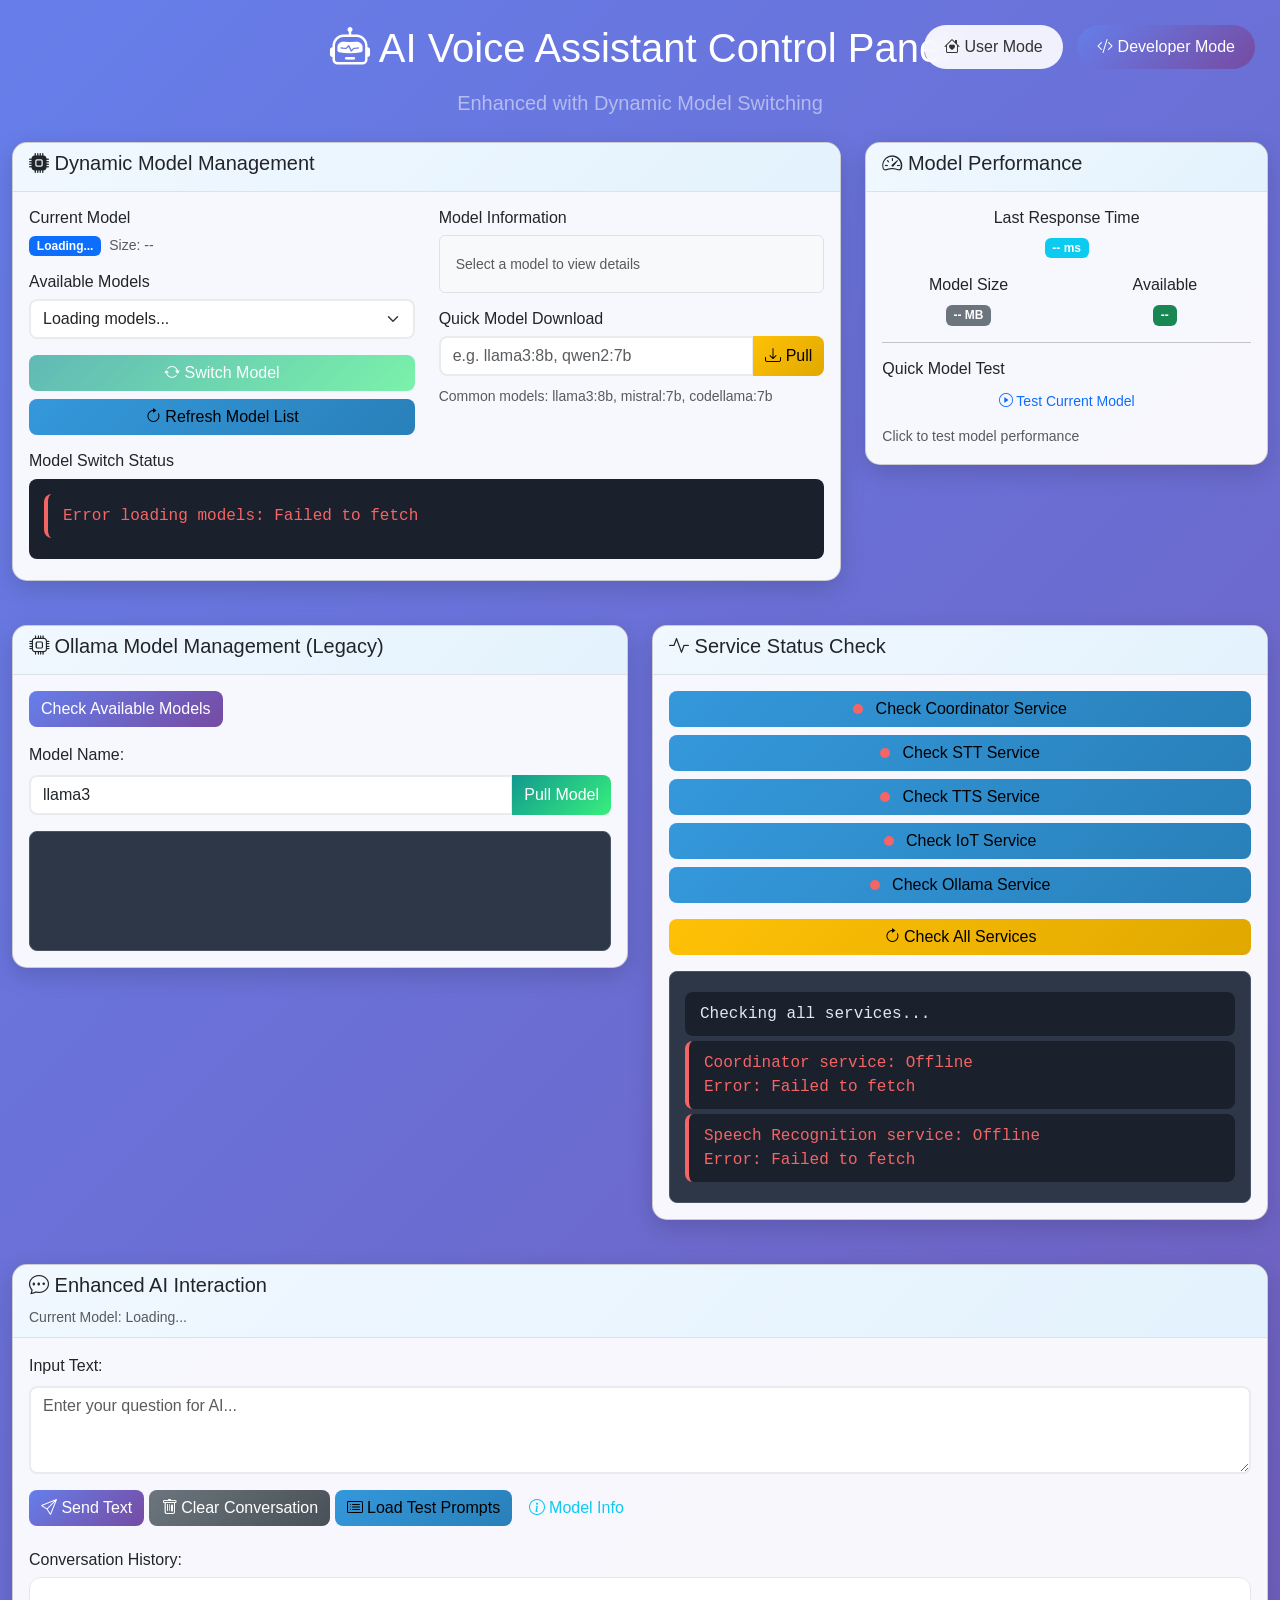
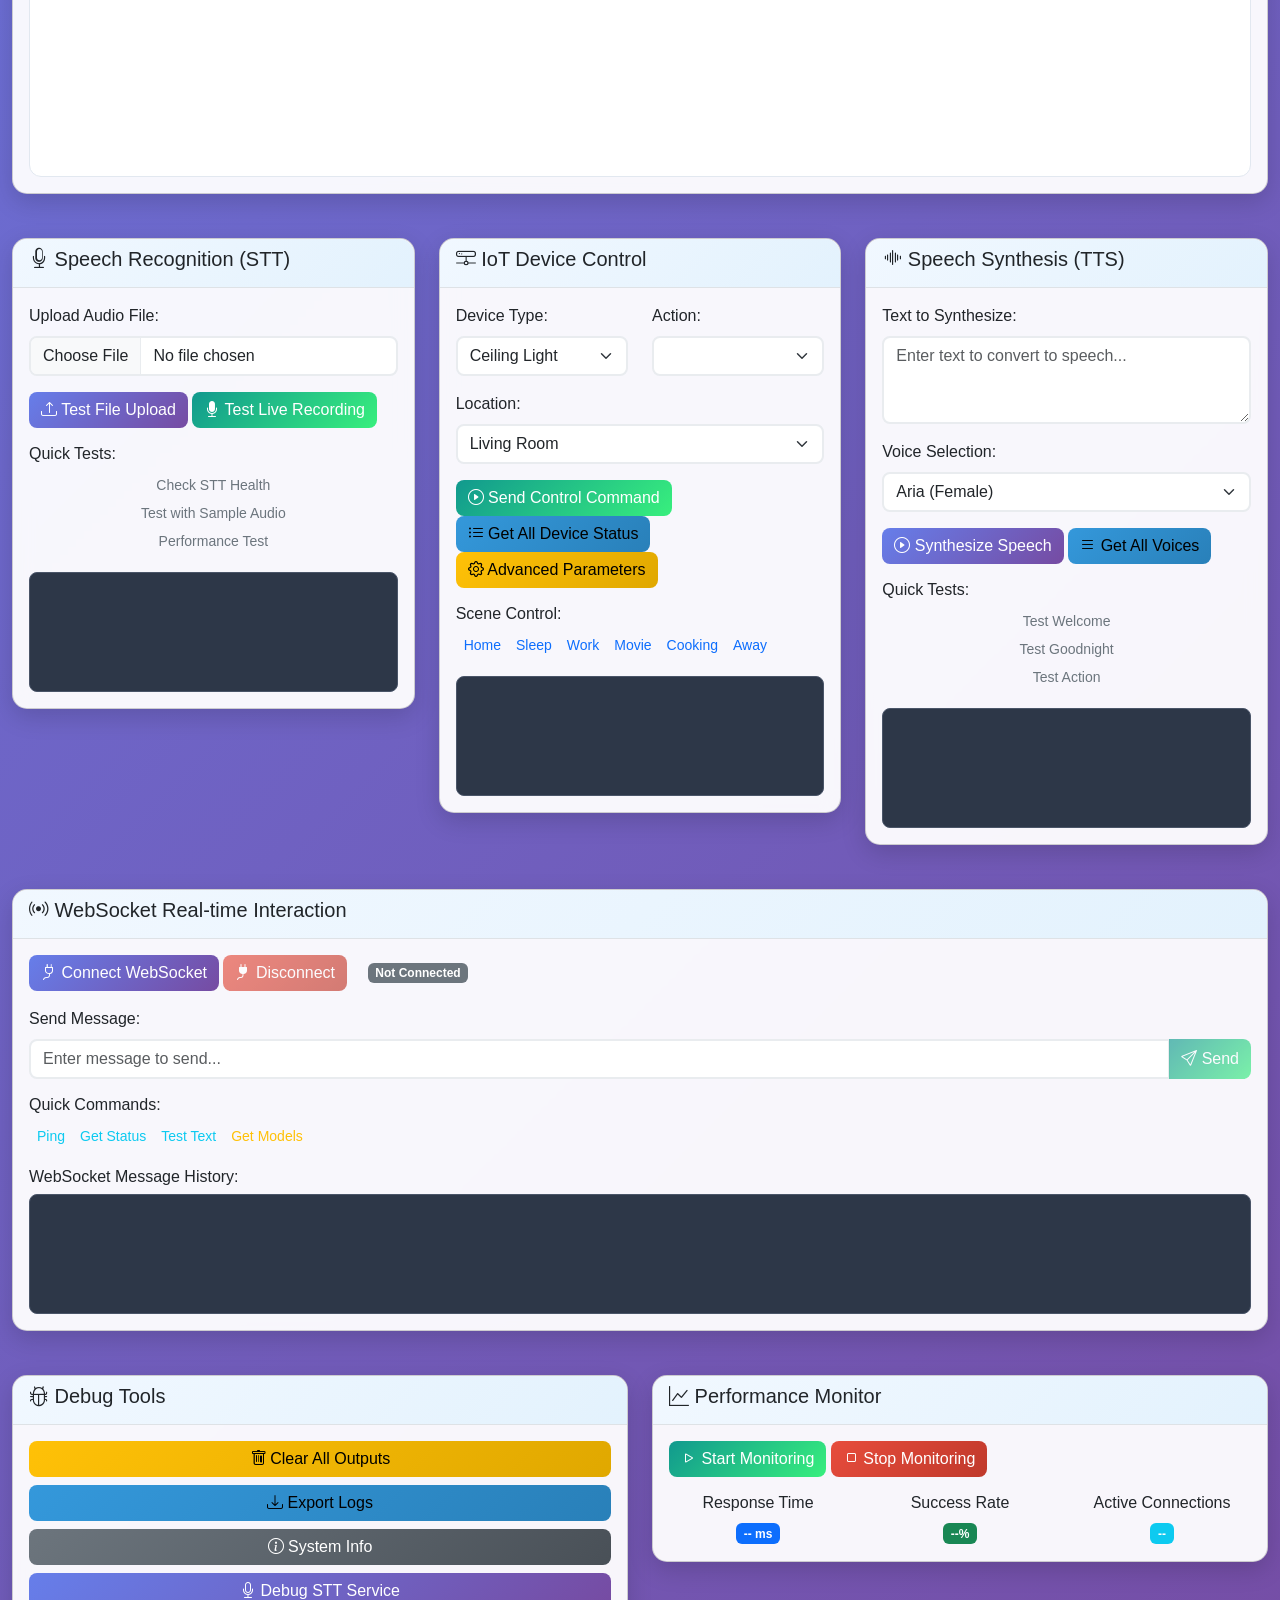
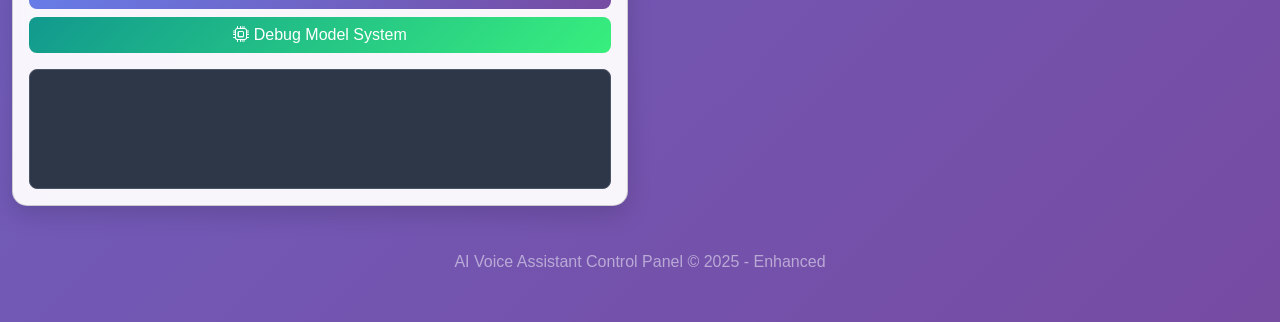
==== commit 26401c19: "test: new ui for model change" ====
--- a/web/developer.html
+++ b/web/developer.html
@@ -3,7 +3,7 @@
 <head>
     <meta charset="UTF-8">
     <meta name="viewport" content="width=device-width, initial-scale=1.0">
-    <title>AI Voice Assistant Control Panel</title>
+    <title>AI Voice Assistant Control Panel - Enhanced</title>
     <link href="https://cdn.jsdelivr.net/npm/bootstrap@5.1.3/dist/css/bootstrap.min.css" rel="stylesheet">
     <link rel="stylesheet" href="https://cdn.jsdelivr.net/npm/bootstrap-icons@1.7.2/font/bootstrap-icons.css">
     <link rel="stylesheet" href="css/styles.css">
@@ -38,16 +38,110 @@
                 <i class="bi bi-robot"></i> AI Voice Assistant Control Panel
             </h1>
             <p class="lead text-white-50">
-                Interact with AI Voice Assistant System API
+                Enhanced with Dynamic Model Switching
             </p>
         </header>
 
-        <!-- Service Status and Model Management -->
+        <!-- 🔧 新增：动态模型管理区域 -->
+        <div class="row mb-4">
+            <div class="col-md-8">
+                <div class="card">
+                    <div class="card-header">
+                        <h5><i class="bi bi-cpu-fill"></i> Dynamic Model Management</h5>
+                    </div>
+                    <div class="card-body">
+                        <div class="row">
+                            <div class="col-md-6">
+                                <h6>Current Model</h6>
+                                <div class="d-flex align-items-center mb-3">
+                                    <span class="badge bg-primary me-2" id="current-model-badge">Loading...</span>
+                                    <small class="text-muted" id="current-model-size">Size: --</small>
+                                </div>
+                                
+                                <h6>Available Models</h6>
+                                <select class="form-select mb-3" id="model-selector">
+                                    <option value="">Loading models...</option>
+                                </select>
+                                
+                                <div class="d-grid gap-2">
+                                    <button class="btn btn-success" id="switch-model-btn" disabled>
+                                        <i class="bi bi-arrow-repeat"></i> Switch Model
+                                    </button>
+                                    <button class="btn btn-info" id="refresh-models-btn">
+                                        <i class="bi bi-arrow-clockwise"></i> Refresh Model List
+                                    </button>
+                                </div>
+                            </div>
+                            <div class="col-md-6">
+                                <h6>Model Information</h6>
+                                <div id="model-info-display" class="border rounded p-3 bg-light">
+                                    <small class="text-muted">Select a model to view details</small>
+                                </div>
+                                
+                                <h6 class="mt-3">Quick Model Download</h6>
+                                <div class="input-group mb-2">
+                                    <input type="text" class="form-control" id="model-download-input" 
+                                           placeholder="e.g. llama3:8b, qwen2:7b">
+                                    <button class="btn btn-warning" id="download-model-btn">
+                                        <i class="bi bi-download"></i> Pull
+                                    </button>
+                                </div>
+                                <small class="text-muted">Common models: llama3:8b, mistral:7b, codellama:7b</small>
+                            </div>
+                        </div>
+                        
+                        <div class="mt-3">
+                            <h6>Model Switch Status</h6>
+                            <div id="model-status-output" class="console-output" style="min-height: 80px;">
+                                <div class="text-muted">Ready for model management...</div>
+                            </div>
+                        </div>
+                    </div>
+                </div>
+            </div>
+            
+            <div class="col-md-4">
+                <div class="card">
+                    <div class="card-header">
+                        <h5><i class="bi bi-speedometer2"></i> Model Performance</h5>
+                    </div>
+                    <div class="card-body">
+                        <div class="row text-center">
+                            <div class="col-12 mb-3">
+                                <h6>Last Response Time</h6>
+                                <span class="badge bg-info" id="response-time-badge">-- ms</span>
+                            </div>
+                            <div class="col-6">
+                                <h6>Model Size</h6>
+                                <span class="badge bg-secondary" id="model-size-badge">-- MB</span>
+                            </div>
+                            <div class="col-6">
+                                <h6>Available</h6>
+                                <span class="badge bg-success" id="models-count-badge">--</span>
+                            </div>
+                        </div>
+                        
+                        <hr>
+                        
+                        <h6>Quick Model Test</h6>
+                        <button class="btn btn-outline-primary btn-sm w-100" id="test-current-model">
+                            <i class="bi bi-play-circle"></i> Test Current Model
+                        </button>
+                        
+                        <div class="mt-2">
+                            <small id="model-test-result" class="text-muted">Click to test model performance</small>
+                        </div>
+                    </div>
+                </div>
+            </div>
+        </div>
+
+        <!-- Service Status and Original Model Management -->
         <div class="row mb-4">
             <div class="col-md-6">
                 <div class="card">
                     <div class="card-header">
-                        <h5><i class="bi bi-cpu"></i> Ollama Model Management</h5>
+                        <h5><i class="bi bi-cpu"></i> Ollama Model Management (Legacy)</h5>
                     </div>
                     <div class="card-body">
                         <button id="check-models" class="btn btn-primary mb-3">Check Available Models</button>
@@ -102,12 +196,13 @@
             </div>
         </div>
 
-        <!-- Advanced AI Interaction -->
+        <!-- Enhanced AI Interaction -->
         <div class="row mb-4">
             <div class="col-md-12">
                 <div class="card">
                     <div class="card-header">
-                        <h5><i class="bi bi-chat-dots"></i> Advanced AI Interaction</h5>
+                        <h5><i class="bi bi-chat-dots"></i> Enhanced AI Interaction</h5>
+                        <small class="text-muted">Current Model: <span id="chat-current-model">Loading...</span></small>
                     </div>
                     <div class="card-body">
                         <div class="mb-3">
@@ -123,6 +218,10 @@
                             </button>
                             <button class="btn btn-info" onclick="loadTestPrompts()">
                                 <i class="bi bi-card-list"></i> Load Test Prompts
+                            </button>
+                            <!-- 🔧 新增：模型信息显示 -->
+                            <button class="btn btn-outline-info" id="show-model-info">
+                                <i class="bi bi-info-circle"></i> Model Info
                             </button>
                         </div>
                         
@@ -140,7 +239,7 @@
             </div>
         </div>
 
-        <!-- STT, IoT and TTS Controls -->
+        <!-- STT, IoT and TTS Controls (保持原样) -->
         <div class="row mb-4">
             <div class="col-md-4">
                 <div class="card">
@@ -347,6 +446,8 @@
                                 <button class="btn btn-outline-info btn-sm" onclick="sendWSCommand('ping')">Ping</button>
                                 <button class="btn btn-outline-info btn-sm" onclick="sendWSCommand('get_status')">Get Status</button>
                                 <button class="btn btn-outline-info btn-sm" onclick="sendWSCommand('test_text', 'Hello from WebSocket!')">Test Text</button>
+                                <!-- 🔧 新增：模型相关WebSocket命令 -->
+                                <button class="btn btn-outline-warning btn-sm" onclick="sendWSCommand('get_models')">Get Models</button>
                             </div>
                         </div>
                         
@@ -379,6 +480,10 @@
                             </button>
                             <button class="btn btn-primary" onclick="debugSTTService()">
                                 <i class="bi bi-mic"></i> Debug STT Service
+                            </button>
+                            <!-- 🔧 新增：模型调试工具 -->
+                            <button class="btn btn-success" onclick="debugModelSystem()">
+                                <i class="bi bi-cpu"></i> Debug Model System
                             </button>
                         </div>
                         <div id="debug-output" class="output-area mt-3"></div>
@@ -422,12 +527,362 @@
         </div>
 
         <footer class="text-center mt-4 mb-5">
-            <p class="text-white-50">AI Voice Assistant Control Panel &copy; 2025</p>
+            <p class="text-white-50">AI Voice Assistant Control Panel &copy; 2025 - Enhanced</p>
         </footer>
     </div>
 
-    <!-- Developer Mode JavaScript -->
+    <!-- Enhanced JavaScript for Dynamic Model Management -->
     <script>
+        // 🔧 新增：全局变量用于模型管理
+        let availableModels = [];
+        let currentModel = '';
+        let modelSwitchInProgress = false;
+
+        // 🔧 新增：动态模型管理函数
+        async function loadAvailableModels() {
+            try {
+                const response = await fetch(`${API_URLS.coordinator}/models`);
+                const data = await response.json();
+                
+                if (response.ok) {
+                    availableModels = data.available_models;
+                    currentModel = data.current_model;
+                    
+                    // 更新UI
+                    updateModelUI(data);
+                    updateModelSelector(availableModels);
+                    
+                    console.log('✅ Loaded models:', availableModels.length);
+                } else {
+                    console.error('❌ Failed to load models:', data.error);
+                    document.getElementById('model-status-output').innerHTML = 
+                        `<div class="console-output error">Failed to load models: ${data.error}</div>`;
+                }
+            } catch (error) {
+                console.error('❌ Error loading models:', error);
+                document.getElementById('model-status-output').innerHTML = 
+                    `<div class="console-output error">Error loading models: ${error.message}</div>`;
+            }
+        }
+
+        function updateModelUI(data) {
+            // 更新当前模型显示
+            document.getElementById('current-model-badge').textContent = data.current_model;
+            document.getElementById('chat-current-model').textContent = data.current_model;
+            
+            // 更新模型计数
+            document.getElementById('models-count-badge').textContent = data.total_models;
+            
+            // 更新当前模型大小
+            const currentModelData = data.available_models.find(m => m.is_current);
+            if (currentModelData) {
+                document.getElementById('current-model-size').textContent = `Size: ${currentModelData.size_mb} MB`;
+                document.getElementById('model-size-badge').textContent = `${currentModelData.size_mb} MB`;
+            }
+        }
+
+        function updateModelSelector(models) {
+            const selector = document.getElementById('model-selector');
+            selector.innerHTML = '';
+            
+            if (models.length === 0) {
+                selector.innerHTML = '<option value="">No models available</option>';
+                document.getElementById('switch-model-btn').disabled = true;
+                return;
+            }
+            
+            // 添加选项
+            selector.innerHTML = '<option value="">Select a model...</option>';
+            models.forEach(model => {
+                const option = document.createElement('option');
+                option.value = model.name;
+                option.textContent = `${model.name} (${model.size_mb} MB)`;
+                if (model.is_current) {
+                    option.textContent += ' [CURRENT]';
+                    option.style.fontWeight = 'bold';
+                }
+                selector.appendChild(option);
+            });
+            
+            document.getElementById('switch-model-btn').disabled = false;
+        }
+
+        async function switchModel() {
+            const selectedModel = document.getElementById('model-selector').value;
+            if (!selectedModel) {
+                alert('Please select a model to switch to');
+                return;
+            }
+            
+            if (selectedModel === currentModel) {
+                alert('This model is already active');
+                return;
+            }
+            
+            if (modelSwitchInProgress) {
+                alert('Model switch already in progress');
+                return;
+            }
+            
+            modelSwitchInProgress = true;
+            const statusOutput = document.getElementById('model-status-output');
+            const switchBtn = document.getElementById('switch-model-btn');
+            
+            // 更新UI状态
+            switchBtn.disabled = true;
+            switchBtn.innerHTML = '<i class="bi bi-hourglass-split"></i> Switching...';
+            
+            statusOutput.innerHTML = `<div class="console-output">🔄 Switching to model: ${selectedModel}...</div>`;
+            
+            try {
+                const startTime = Date.now();
+                
+                const response = await fetch(`${API_URLS.coordinator}/models/switch`, {
+                    method: 'POST',
+                    headers: { 'Content-Type': 'application/json' },
+                    body: JSON.stringify({ model_name: selectedModel })
+                });
+                
+                const data = await response.json();
+                const endTime = Date.now();
+                const switchTime = endTime - startTime;
+                
+                if (response.ok && data.success) {
+                    currentModel = selectedModel;
+                    
+                    statusOutput.innerHTML += `<div class="console-output success">✅ Successfully switched to ${selectedModel} (${switchTime}ms)</div>`;
+                    
+                    // 显示模型测试结果
+                    if (data.test_result) {
+                        const testResult = data.test_result;
+                        statusOutput.innerHTML += `<div class="console-output">📊 Model test: ${testResult.success ? '✅ Passed' : '❌ Failed'}</div>`;
+                        if (testResult.eval_count) {
+                            statusOutput.innerHTML += `<div class="console-output">⚡ Performance: ${testResult.eval_count} tokens, ${Math.round(testResult.eval_duration / 1000000)}ms</div>`;
+                        }
+                    }
+                    
+                    // 刷新模型列表和UI
+                    await loadAvailableModels();
+                    
+                    // 更新性能指标
+                    document.getElementById('response-time-badge').textContent = `${switchTime} ms`;
+                    
+                } else {
+                    statusOutput.innerHTML += `<div class="console-output error">❌ Failed to switch model: ${data.error || 'Unknown error'}</div>`;
+                }
+                
+            } catch (error) {
+                statusOutput.innerHTML += `<div class="console-output error">❌ Error switching model: ${error.message}</div>`;
+            } finally {
+                modelSwitchInProgress = false;
+                switchBtn.disabled = false;
+                switchBtn.innerHTML = '<i class="bi bi-arrow-repeat"></i> Switch Model';
+            }
+        }
+
+        async function downloadModel() {
+            const modelName = document.getElementById('model-download-input').value.trim();
+            if (!modelName) {
+                alert('Please enter a model name to download');
+                return;
+            }
+            
+            const statusOutput = document.getElementById('model-status-output');
+            const downloadBtn = document.getElementById('download-model-btn');
+            
+            downloadBtn.disabled = true;
+            downloadBtn.innerHTML = '<i class="bi bi-hourglass-split"></i> Downloading...';
+            
+            statusOutput.innerHTML += `<div class="console-output">📥 Starting download for model: ${modelName}...</div>`;
+            statusOutput.innerHTML += `<div class="console-output">⏳ This may take several minutes depending on model size...</div>`;
+            
+            try {
+                const response = await fetch(`${API_URLS.coordinator}/models/pull`, {
+                    method: 'POST',
+                    headers: { 'Content-Type': 'application/json' },
+                    body: JSON.stringify({ model_name: modelName })
+                });
+                
+                const data = await response.json();
+                
+                if (response.ok && data.success) {
+                    statusOutput.innerHTML += `<div class="console-output success">✅ Successfully downloaded ${modelName}</div>`;
+                    
+                    // 刷新模型列表
+                    await loadAvailableModels();
+                    
+                    // 清空输入框
+                    document.getElementById('model-download-input').value = '';
+                    
+                } else {
+                    statusOutput.innerHTML += `<div class="console-output error">❌ Failed to download model: ${data.error || 'Unknown error'}</div>`;
+                }
+                
+            } catch (error) {
+                statusOutput.innerHTML += `<div class="console-output error">❌ Error downloading model: ${error.message}</div>`;
+            } finally {
+                downloadBtn.disabled = false;
+                downloadBtn.innerHTML = '<i class="bi bi-download"></i> Pull';
+            }
+        }
+
+        async function testCurrentModel() {
+            const testBtn = document.getElementById('test-current-model');
+            const testResult = document.getElementById('model-test-result');
+            
+            testBtn.disabled = true;
+            testBtn.innerHTML = '<i class="bi bi-hourglass-split"></i> Testing...';
+            testResult.textContent = 'Testing model performance...';
+            
+            try {
+                const startTime = Date.now();
+                
+                const response = await fetch(`${API_URLS.coordinator}/process_text`, {
+                    method: 'POST',
+                    headers: { 'Content-Type': 'application/json' },
+                    body: JSON.stringify({ text: 'Hello! Please respond briefly to test the model.' })
+                });
+                
+                const endTime = Date.now();
+                const responseTime = endTime - startTime;
+                
+                if (response.ok) {
+                    const data = await response.json();
+                    
+                    testResult.innerHTML = `✅ Model test successful! Response time: ${responseTime}ms<br><small>Response: "${data.ai_response.substring(0, 50)}..."</small>`;
+                    testResult.className = 'text-success';
+                    
+                    // 更新性能指标
+                    document.getElementById('response-time-badge').textContent = `${responseTime} ms`;
+                    
+                    // 显示使用的模型信息
+                    if (data.model_used) {
+                        testResult.innerHTML += `<br><small>Model used: ${data.model_used}</small>`;
+                    }
+                    
+                } else {
+                    testResult.textContent = `❌ Model test failed: HTTP ${response.status}`;
+                    testResult.className = 'text-danger';
+                }
+                
+            } catch (error) {
+                testResult.textContent = `❌ Model test error: ${error.message}`;
+                testResult.className = 'text-danger';
+            } finally {
+                testBtn.disabled = false;
+                testBtn.innerHTML = '<i class="bi bi-play-circle"></i> Test Current Model';
+            }
+        }
+
+        function showModelInfo() {
+            const selectedModel = document.getElementById('model-selector').value;
+            const infoDisplay = document.getElementById('model-info-display');
+            
+            if (!selectedModel) {
+                infoDisplay.innerHTML = '<small class="text-muted">Select a model to view details</small>';
+                return;
+            }
+            
+            const modelData = availableModels.find(m => m.name === selectedModel);
+            if (modelData) {
+                infoDisplay.innerHTML = `
+                    <strong>${modelData.name}</strong><br>
+                    <small class="text-muted">
+                        Size: ${modelData.size_mb} MB<br>
+                        Modified: ${modelData.modified_at ? new Date(modelData.modified_at).toLocaleDateString() : 'Unknown'}<br>
+                        Status: ${modelData.is_current ? '<span class="badge bg-primary">Current</span>' : '<span class="badge bg-secondary">Available</span>'}
+                    </small>
+                `;
+            }
+        }
+
+        // 🔧 新增：调试模型系统
+        function debugModelSystem() {
+            const debugOutput = document.getElementById('debug-output');
+            debugOutput.innerHTML = '<div class="console-output">🔧 Debugging model system...</div>';
+            
+            // 显示当前模型状态
+            debugOutput.innerHTML += `<div class="console-output">Current Model: ${currentModel}</div>`;
+            debugOutput.innerHTML += `<div class="console-output">Available Models: ${availableModels.length}</div>`;
+            debugOutput.innerHTML += `<div class="console-output">Switch in Progress: ${modelSwitchInProgress}</div>`;
+            
+            // 测试模型API
+            fetch(`${API_URLS.coordinator}/models/current`)
+                .then(response => response.json())
+                .then(data => {
+                    debugOutput.innerHTML += `<div class="console-output success">✅ Model API working</div>`;
+                    debugOutput.innerHTML += `<div class="console-output">API Response: ${JSON.stringify(data, null, 2)}</div>`;
+                })
+                .catch(error => {
+                    debugOutput.innerHTML += `<div class="console-output error">❌ Model API error: ${error.message}</div>`;
+                });
+        }
+
+        // 🔧 新增：增强的WebSocket命令
+        function sendWSCommand(type, text = '') {
+            if (!wsConnection || wsConnection.readyState !== WebSocket.OPEN) {
+                document.getElementById('ws-output').innerHTML += '<div class="console-output error">WebSocket not connected</div>';
+                return;
+            }
+            
+            let messageObj;
+            if (type === 'test_text') {
+                messageObj = { type: 'text', text: text };
+            } else if (type === 'ping') {
+                messageObj = { type: 'ping' };
+            } else if (type === 'get_status') {
+                messageObj = { type: 'get_status' };
+            } else if (type === 'get_models') {
+                messageObj = { type: 'get_models' };
+            }
+            
+            wsConnection.send(JSON.stringify(messageObj));
+            document.getElementById('ws-output').innerHTML += `<div class="console-output">Command sent: ${type}</div>`;
+        }
+
+        // 🔧 新增：增强的WebSocket消息处理
+        function enhancedWebSocketHandler(event) {
+            try {
+                const data = JSON.parse(event.data);
+                const outputArea = document.getElementById('ws-output');
+                
+                if (data.type === 'model_switch') {
+                    outputArea.innerHTML += `<div class="console-output success">🔄 Model switched to: ${data.new_model}</div>`;
+                    // 刷新本地模型状态
+                    loadAvailableModels();
+                    
+                } else if (data.type === 'models_list') {
+                    outputArea.innerHTML += `<div class="console-output">📋 Received models list: ${data.available_models.length} models</div>`;
+                    outputArea.innerHTML += `<div class="console-output">Current: ${data.current_model}</div>`;
+                    
+                } else if (data.type === 'connection_established') {
+                    outputArea.innerHTML += `<div class="console-output success">✅ Enhanced connection established</div>`;
+                    outputArea.innerHTML += `<div class="console-output">Current model: ${data.current_model}</div>`;
+                    outputArea.innerHTML += `<div class="console-output">Available models: ${data.available_models.length}</div>`;
+                    
+                    // 更新本地状态
+                    currentModel = data.current_model;
+                    availableModels = data.available_models;
+                    
+                } else {
+                    // 调用原有的消息处理逻辑
+                    if (typeof handleWebSocketMessage === 'function') {
+                        handleWebSocketMessage(data);
+                    } else {
+                        outputArea.innerHTML += `<div class="console-output">📨 Received: ${JSON.stringify(data, null, 2)}</div>`;
+                    }
+                }
+                
+                // 滚动到底部
+                outputArea.scrollTop = outputArea.scrollHeight;
+                
+            } catch (error) {
+                console.error('WebSocket message parsing error:', error);
+                document.getElementById('ws-output').innerHTML += `<div class="console-output error">❌ Failed to parse message: ${error.message}</div>`;
+            }
+        }
+
+        // 🔧 保持所有原有的JavaScript函数（从原文件）
         // Global variables for developer mode
         let performanceMonitorInterval = null;
         let testRequestCount = 0;
@@ -464,29 +919,9 @@
             synthesizeSpeech();
         }
 
-        // WebSocket command helpers
-        function sendWSCommand(type, text = '') {
-            if (!wsConnection || wsConnection.readyState !== WebSocket.OPEN) {
-                document.getElementById('ws-output').innerHTML += '<div class="console-output error">WebSocket not connected</div>';
-                return;
-            }
-            
-            let messageObj;
-            if (type === 'test_text') {
-                messageObj = { type: 'text', text: text };
-            } else if (type === 'ping') {
-                messageObj = { type: 'ping' };
-            } else if (type === 'get_status') {
-                messageObj = { type: 'get_status' };
-            }
-            
-            wsConnection.send(JSON.stringify(messageObj));
-            document.getElementById('ws-output').innerHTML += `<div class="console-output">Command sent: ${type}</div>`;
-        }
-
         // Debug tools
         function clearAllOutputs() {
-            const outputs = ['models-output', 'status-output', 'chat-history', 'iot-output', 'tts-output', 'ws-output', 'debug-output', 'stt-output'];
+            const outputs = ['models-output', 'status-output', 'chat-history', 'iot-output', 'tts-output', 'ws-output', 'debug-output', 'stt-output', 'model-status-output'];
             outputs.forEach(id => {
                 const element = document.getElementById(id);
                 if (element) element.innerHTML = '';
@@ -495,7 +930,7 @@
         }
 
         function exportLogs() {
-            const outputs = ['models-output', 'status-output', 'iot-output', 'tts-output', 'ws-output', 'stt-output'];
+            const outputs = ['models-output', 'status-output', 'iot-output', 'tts-output', 'ws-output', 'stt-output', 'model-status-output'];
             let logData = '';
             
             outputs.forEach(id => {
@@ -509,13 +944,13 @@
             const url = window.URL.createObjectURL(blob);
             const a = document.createElement('a');
             a.href = url;
-            a.download = `smart-home-logs-${new Date().toISOString().split('T')[0]}.txt`;
+            a.download = `smart-home-logs-enhanced-${new Date().toISOString().split('T')[0]}.txt`;
             document.body.appendChild(a);
             a.click();
             document.body.removeChild(a);
             window.URL.revokeObjectURL(url);
             
-            document.getElementById('debug-output').innerHTML = '<div class="console-output success">Logs exported successfully</div>';
+            document.getElementById('debug-output').innerHTML = '<div class="console-output success">Enhanced logs exported successfully</div>';
         }
 
         function showSystemInfo() {
@@ -528,10 +963,13 @@
                 mediaDevices: !!(navigator.mediaDevices && navigator.mediaDevices.getUserMedia),
                 audioContext: !!(window.AudioContext || window.webkitAudioContext),
                 timestamp: new Date().toISOString(),
-                apiUrls: API_URLS
+                apiUrls: API_URLS,
+                currentModel: currentModel,
+                availableModels: availableModels.length,
+                modelSwitchInProgress: modelSwitchInProgress
             };
             
-            document.getElementById('debug-output').innerHTML = `<div class="console-output">System Information:<br><pre>${JSON.stringify(info, null, 2)}</pre></div>`;
+            document.getElementById('debug-output').innerHTML = `<div class="console-output">Enhanced System Information:<br><pre>${JSON.stringify(info, null, 2)}</pre></div>`;
         }
 
         // Performance monitoring
@@ -564,7 +1002,7 @@
                 }
             }, 5000);
             
-            document.getElementById('debug-output').innerHTML = '<div class="console-output success">Performance monitoring started</div>';
+            document.getElementById('debug-output').innerHTML = '<div class="console-output success">Enhanced performance monitoring started</div>';
         }
 
         function stopPerformanceMonitor() {
@@ -585,7 +1023,9 @@
                 "Turn off all lights in the house",
                 "Open the curtains halfway in the study",
                 "Start the exhaust fan in the bathroom for 30 minutes",
-                "Activate movie mode in the living room"
+                "Activate movie mode in the living room",
+                "Switch to a different AI model",  // 🔧 新增
+                "Test the current model performance"  // 🔧 新增
             ];
             
             const randomPrompt = testPrompts[Math.floor(Math.random() * testPrompts.length)];
@@ -594,62 +1034,20 @@
             addMessageToChat('system', `Loaded test prompt: "${randomPrompt}"`);
         }
 
-        // Enhanced device control with parameters
-        function sendIoTCommand() {
-            const device = document.getElementById('device-type').value;
-            const action = document.getElementById('device-action').value;
-            const location = document.getElementById('device-location').value;
-            const outputArea = document.getElementById('iot-output');
-            
-            // Check for advanced parameters
-            let parameters = {};
-            const paramValue = document.getElementById('param-value').value;
-            const paramType = document.getElementById('param-type').value;
-            
-            if (paramValue && document.getElementById('advanced-params').style.display !== 'none') {
-                parameters[paramType] = parseInt(paramValue);
-            }
-            
-            outputArea.innerHTML += `<div class="console-output">Sending command: ${device} (${location}) - ${action}${Object.keys(parameters).length ? ' with parameters: ' + JSON.stringify(parameters) : ''}...</div>`;
-            
-            fetch(`${API_URLS.iot}/control`, {
-                method: 'POST',
-                headers: { 'Content-Type': 'application/json' },
-                body: JSON.stringify({
-                    commands: [{ device, action, location, parameters }]
-                })
-            })
-            .then(response => response.json())
-            .then(data => {
-                outputArea.innerHTML += `<div class="console-output success">Command sent successfully!<br>Result: ${JSON.stringify(data, null, 2)}</div>`;
-            })
-            .catch(error => {
-                outputArea.innerHTML += `<div class="console-output error">Request error: ${error.message}</div>`;
-            });
-        }
-
-        // Check all services at once
-        function checkAllServicesStatus() {
-            const services = ['coordinator', 'stt', 'tts', 'iot', 'ollama'];
-            const outputArea = document.getElementById('status-output');
-            outputArea.innerHTML = '<div class="console-output">Checking all services...</div>';
-            
-            services.forEach(async (service, index) => {
-                setTimeout(() => {
-                    checkServiceStatus(service);
-                }, index * 500); // Stagger requests
-            });
-        }
-
-        // Enhanced WebSocket message handling
-        function handleWebSocketEnter(event) {
-            if (event.key === 'Enter') {
-                sendWebSocketMessage();
-            }
-        }
-
-        // Event listeners setup
+        // Enhanced initialization
         document.addEventListener('DOMContentLoaded', function() {
+            console.log('🚀 Enhanced AI Voice Assistant Control Panel loading...');
+            
+            // 🔧 新增：初始化模型管理
+            loadAvailableModels();
+            
+            // 设置模型管理事件监听器
+            document.getElementById('switch-model-btn').addEventListener('click', switchModel);
+            document.getElementById('refresh-models-btn').addEventListener('click', () => loadAvailableModels());
+            document.getElementById('download-model-btn').addEventListener('click', downloadModel);
+            document.getElementById('test-current-model').addEventListener('click', testCurrentModel);
+            document.getElementById('model-selector').addEventListener('change', showModelInfo);
+            
             // Ollama model management
             document.getElementById('check-models').addEventListener('click', checkOllamaModels);
             document.getElementById('pull-model').addEventListener('click', pullOllamaModel);
@@ -672,6 +1070,11 @@
                 }
             });
             
+            // 🔧 新增：模型信息显示
+            document.getElementById('show-model-info').addEventListener('click', function() {
+                addMessageToChat('system', `Current model: ${currentModel}<br>Available models: ${availableModels.length}<br>Switch in progress: ${modelSwitchInProgress ? 'Yes' : 'No'}`);
+            });
+            
             // IoT device control
             document.getElementById('send-command').addEventListener('click', sendIoTCommand);
             document.getElementById('get-devices').addEventListener('click', getAllDevices);
@@ -685,7 +1088,12 @@
             document.getElementById('ws-connect').addEventListener('click', connectWebSocket);
             document.getElementById('ws-disconnect').addEventListener('click', disconnectWebSocket);
             document.getElementById('ws-send').addEventListener('click', sendWebSocketMessage);
-            document.getElementById('ws-message').addEventListener('keypress', handleWebSocketEnter);
+            document.getElementById('ws-message').addEventListener('keypress', function(e) {
+                if (e.key === 'Enter') {
+                    e.preventDefault();
+                    sendWebSocketMessage();
+                }
+            });
             
             // Initialize
             updateActionDropdown();
@@ -693,8 +1101,73 @@
             // Auto-check service status on load
             setTimeout(checkAllServicesStatus, 1000);
             
-            console.log('AI Voice Assistant Control Panel loaded');
+            // 🔧 新增：定期刷新模型列表
+            setInterval(() => {
+                if (!modelSwitchInProgress) {
+                    loadAvailableModels();
+                }
+            }, 30000); // 每30秒刷新一次
+            
+            console.log('✅ Enhanced AI Voice Assistant Control Panel loaded');
         });
+        
+        // 🔧 新增：增强的WebSocket连接
+        function connectWebSocket() {
+            if (wsConnection) {
+                return;
+            }
+            
+            const wsUrl = `ws://${window.location.hostname}:8080/ws`;
+            wsConnection = new WebSocket(wsUrl);
+            
+            const statusElement = document.getElementById('ws-status');
+            statusElement.textContent = 'Connecting...';
+            statusElement.className = 'ms-3 badge bg-warning';
+            
+            const outputArea = document.getElementById('ws-output');
+            
+            // Connection established
+            wsConnection.onopen = function() {
+                statusElement.textContent = 'Connected (Enhanced)';
+                statusElement.className = 'ms-3 badge bg-success';
+                
+                document.getElementById('ws-connect').disabled = true;
+                document.getElementById('ws-disconnect').disabled = false;
+                const sendButton = document.getElementById('ws-send');
+                if (sendButton) {
+                    sendButton.disabled = false;
+                }
+                
+                outputArea.innerHTML += '<div class="console-output success">Enhanced WebSocket connection established</div>';
+            };
+            
+            // Message received - 使用增强的处理函数
+            wsConnection.onmessage = enhancedWebSocketHandler;
+            
+            // Connection closed
+            wsConnection.onclose = function() {
+                statusElement.textContent = 'Disconnected';
+                statusElement.className = 'ms-3 badge bg-secondary';
+                
+                document.getElementById('ws-connect').disabled = false;
+                document.getElementById('ws-disconnect').disabled = true;
+                const sendButton = document.getElementById('ws-send');
+                if (sendButton) {
+                    sendButton.disabled = true;
+                }
+                
+                outputArea.innerHTML += '<div class="console-output">Enhanced WebSocket connection closed</div>';
+                wsConnection = null;
+            };
+            
+            // Connection error
+            wsConnection.onerror = function(error) {
+                statusElement.textContent = 'Connection Error';
+                statusElement.className = 'ms-3 badge bg-danger';
+                
+                outputArea.innerHTML += `<div class="console-output error">Enhanced WebSocket error: ${error.message || 'Unknown error'}</div>`;
+            };
+        }
     </script>
 </body>
 </html>
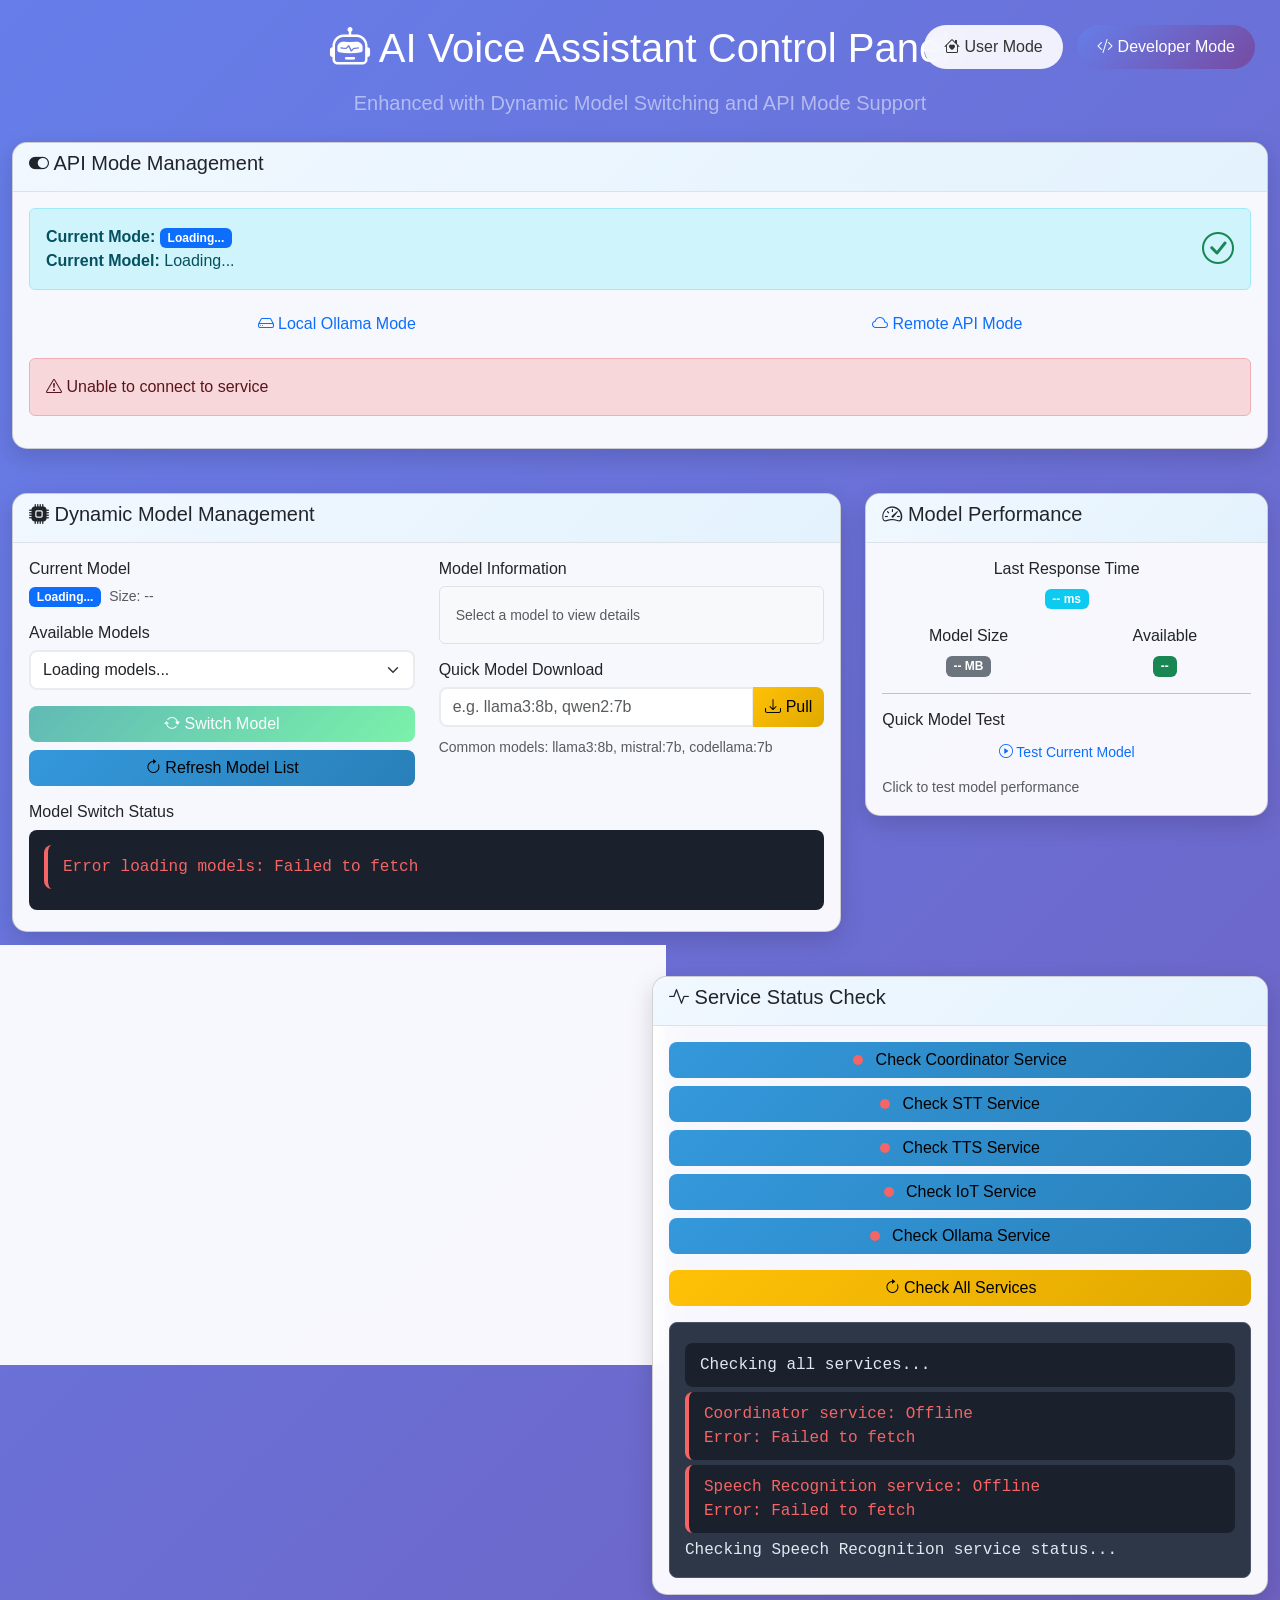
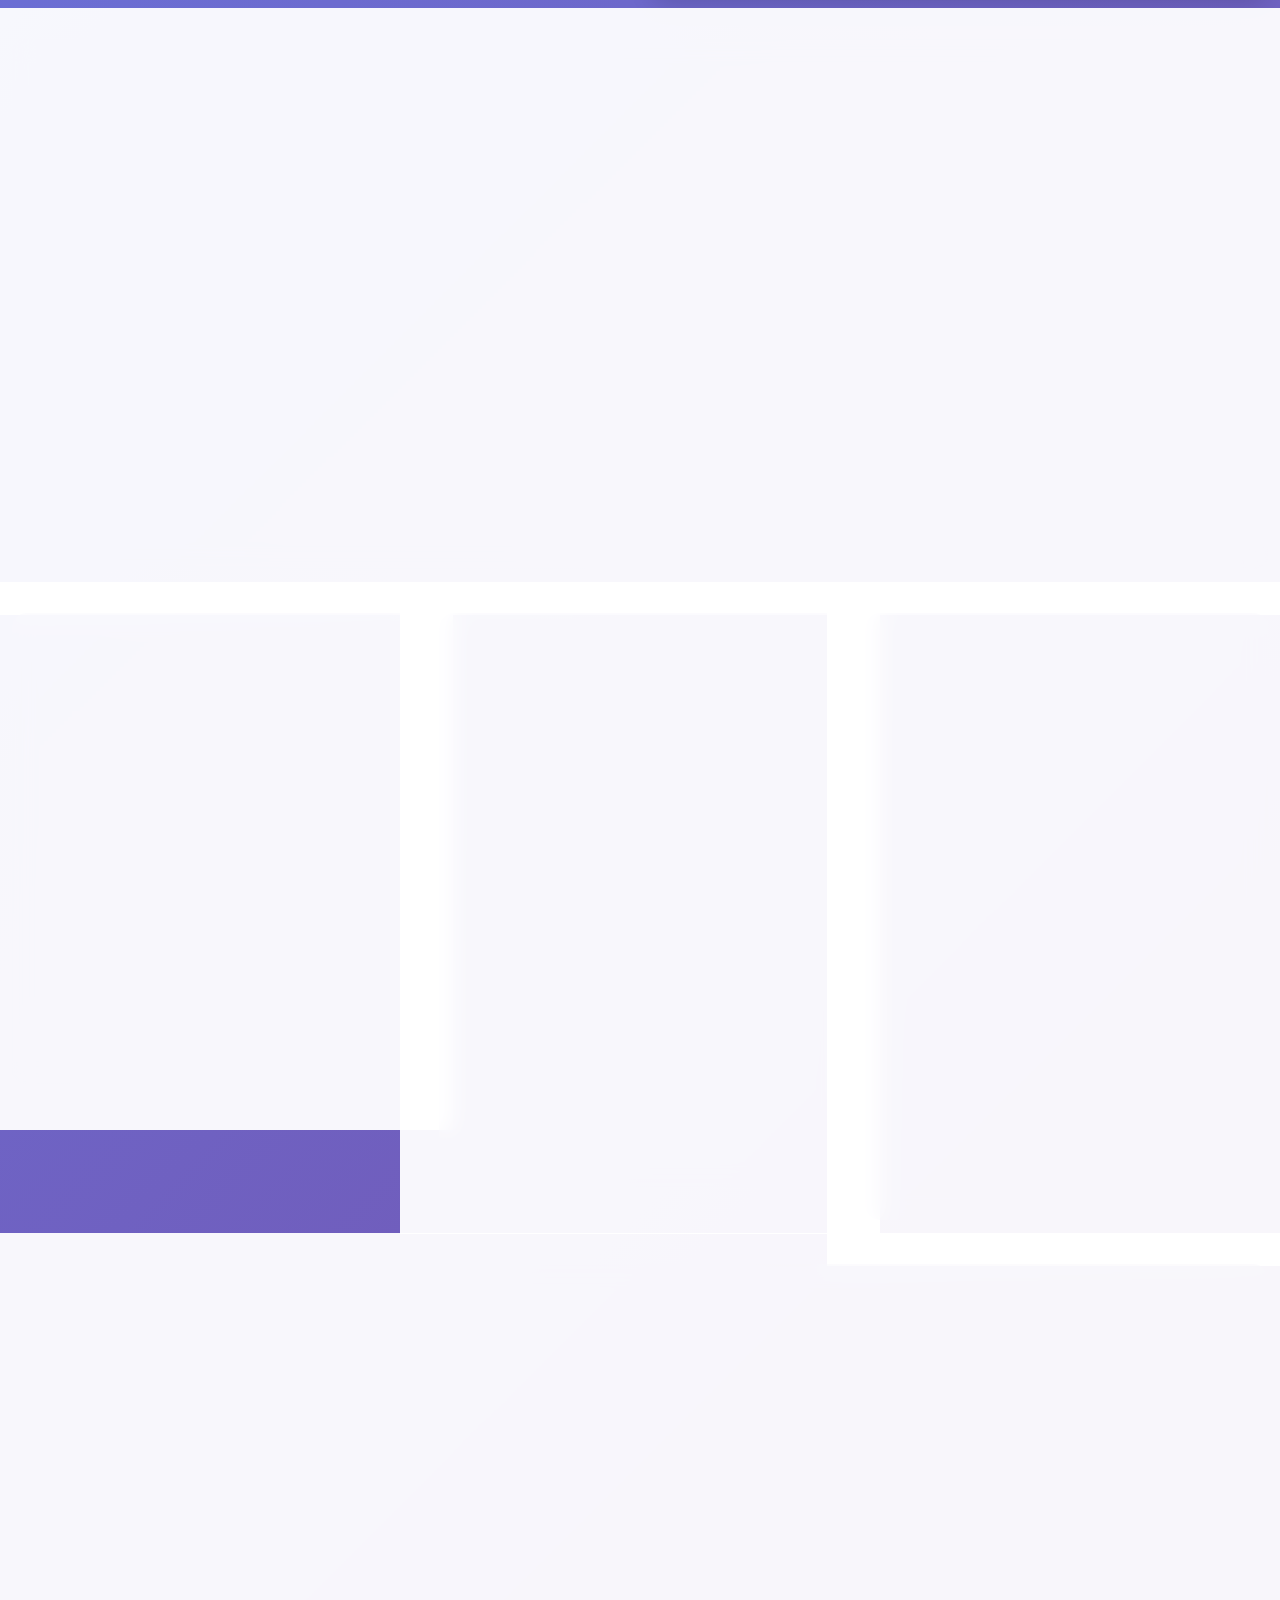
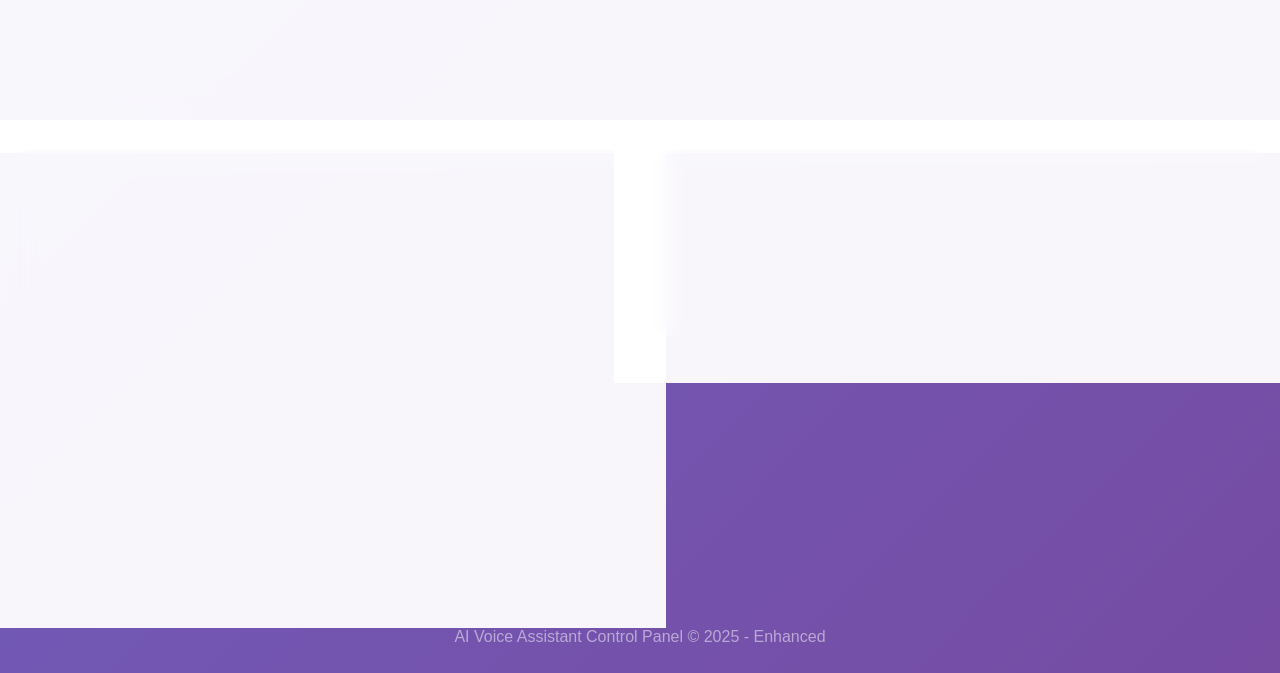
==== commit 6dfd621d: "feat: able to change between to api modes" ====
--- a/web/developer.html
+++ b/web/developer.html
@@ -38,11 +38,69 @@
                 <i class="bi bi-robot"></i> AI Voice Assistant Control Panel
             </h1>
             <p class="lead text-white-50">
-                Enhanced with Dynamic Model Switching
+                Enhanced with Dynamic Model Switching and API Mode Support
             </p>
         </header>
 
-        <!-- 🔧 新增：动态模型管理区域 -->
+        <!-- 🔥 新增：API模式切换区域 -->
+        <div class="row mb-4">
+            <div class="col-md-12">
+                <div class="card">
+                    <div class="card-header">
+                        <h5><i class="bi bi-toggle-on"></i> API Mode Management</h5>
+                    </div>
+                    <div class="card-body">
+                        <!-- 当前状态显示 -->
+                        <div class="alert alert-info mb-3">
+                            <div class="d-flex justify-content-between align-items-center">
+                                <div>
+                                    <strong>Current Mode:</strong> <span id="current-mode-display" class="badge bg-primary">Loading...</span>
+                                    <br>
+                                    <strong>Current Model:</strong> <span id="current-model-display">Loading...</span>
+                                </div>
+                                <div id="mode-status-icon">
+                                    <i class="bi bi-check-circle text-success" style="font-size: 2rem;"></i>
+                                </div>
+                            </div>
+                        </div>
+
+                        <!-- 模式切换按钮 -->
+                        <div class="btn-group w-100 mb-3" role="group">
+                            <button type="button" class="btn btn-outline-primary" id="local-mode-btn" onclick="switchMode('local')">
+                                <i class="bi bi-hdd"></i> Local Ollama Mode
+                            </button>
+                            <button type="button" class="btn btn-outline-primary" id="api-mode-btn" onclick="switchMode('api')">
+                                <i class="bi bi-cloud"></i> Remote API Mode
+                            </button>
+                        </div>
+
+                        <!-- 重启进度显示 -->
+                        <div id="restart-progress" class="alert alert-warning" style="display: none;">
+                            <div class="d-flex align-items-center">
+                                <div class="spinner-border spinner-border-sm me-2" role="status">
+                                    <span class="visually-hidden">Loading...</span>
+                                </div>
+                                <div>
+                                    <strong>Service Restarting...</strong>
+                                    <div id="restart-message">Switching mode requires service restart. Please wait...</div>
+                                    <div class="progress mt-2" style="height: 5px;">
+                                        <div id="restart-progress-bar" class="progress-bar progress-bar-striped progress-bar-animated" 
+                                             role="progressbar" style="width: 0%"></div>
+                                    </div>
+                                </div>
+                            </div>
+                        </div>
+
+                        <!-- 错误消息显示 -->
+                        <div id="mode-error-message" class="alert alert-danger" style="display: none;">
+                            <i class="bi bi-exclamation-triangle"></i> <span id="mode-error-text"></span>
+                        </div>
+                    </div>
+                </div>
+            </div>
+        </div>
+
+        <!-- 🔧 动态模型管理区域 -->
         <div class="row mb-4">
             <div class="col-md-8">
                 <div class="card">
@@ -141,7 +199,7 @@
             <div class="col-md-6">
                 <div class="card">
                     <div class="card-header">
-                        <h5><i class="bi bi-cpu"></i> Ollama Model Management (Legacy)</h5>
+                        <h5><i class="bi bi-cpu"></i> Ollama Model Management (Local)</h5>
                     </div>
                     <div class="card-body">
                         <button id="check-models" class="btn btn-primary mb-3">Check Available Models</button>
@@ -531,6 +589,9 @@
         </footer>
     </div>
 
+    <!-- Mode Switcher JavaScript -->
+    <script src="js/api-mode.js"></script>
+
     <!-- Enhanced JavaScript for Dynamic Model Management -->
     <script>
         // 🔧 新增：全局变量用于模型管理
@@ -749,7 +810,7 @@
                 if (response.ok) {
                     const data = await response.json();
                     
-                    testResult.innerHTML = `✅ Model test successful! Response time: ${responseTime}ms<br><small>Response: "${data.ai_response.substring(0, 50)}..."</small>`;
+                    testResult.innerHTML = `✅ Model test successful! Response time: ${responseTime}ms<br><small>Response: "${data.ai_response.substring(0, 10000)}..."</small>`;
                     testResult.className = 'text-success';
                     
                     // 更新性能指标
@@ -821,67 +882,186 @@
         // 🔧 新增：增强的WebSocket命令
         function sendWSCommand(type, text = '') {
             if (!wsConnection || wsConnection.readyState !== WebSocket.OPEN) {
-                document.getElementById('ws-output').innerHTML += '<div class="console-output error">WebSocket not connected</div>';
+                const outputArea = document.getElementById('ws-output');
+                if (outputArea) {
+                    outputArea.innerHTML += '<div class="console-output error">❌ WebSocket not connected</div>';
+                    outputArea.scrollTop = outputArea.scrollHeight;
+                }
                 return;
             }
             
-            let messageObj;
-            if (type === 'test_text') {
-                messageObj = { type: 'text', text: text };
-            } else if (type === 'ping') {
-                messageObj = { type: 'ping' };
-            } else if (type === 'get_status') {
-                messageObj = { type: 'get_status' };
-            } else if (type === 'get_models') {
-                messageObj = { type: 'get_models' };
-            }
-            
-            wsConnection.send(JSON.stringify(messageObj));
-            document.getElementById('ws-output').innerHTML += `<div class="console-output">Command sent: ${type}</div>`;
-        }
-
-        // 🔧 新增：增强的WebSocket消息处理
+            try {
+                let messageObj;
+                
+                switch (type) {
+                    case 'test_text':
+                        messageObj = { 
+                            type: 'text', 
+                            text: text || 'Test message from developer console',
+                            timestamp: Date.now()
+                        };
+                        break;
+                        
+                    case 'ping':
+                        messageObj = { 
+                            type: 'ping',
+                            timestamp: Date.now()
+                        };
+                        break;
+                        
+                    case 'get_status':
+                        messageObj = { 
+                            type: 'get_status',
+                            timestamp: Date.now()
+                        };
+                        break;
+                        
+                    case 'get_models':
+                        messageObj = { 
+                            type: 'get_models',
+                            timestamp: Date.now()
+                        };
+                        break;
+                        
+                    default:
+                        console.error('Unknown command type:', type);
+                        return;
+                }
+                
+                wsConnection.send(JSON.stringify(messageObj));
+                
+                const outputArea = document.getElementById('ws-output');
+                if (outputArea) {
+                    outputArea.innerHTML += `<div class="console-output">📤 Command sent: ${type}</div>`;
+                    outputArea.scrollTop = outputArea.scrollHeight;
+                }
+                
+            } catch (error) {
+                console.error('Error sending WebSocket command:', error);
+                const outputArea = document.getElementById('ws-output');
+                if (outputArea) {
+                    outputArea.innerHTML += `<div class="console-output error">❌ Command error: ${error.message}</div>`;
+                    outputArea.scrollTop = outputArea.scrollHeight;
+                }
+            }
+        }
+
         function enhancedWebSocketHandler(event) {
             try {
-                const data = JSON.parse(event.data);
+                // 安全检查：确保 event.data 存在且有效
+                if (!event || !event.data) {
+                    console.warn('WebSocket: Received empty or invalid event');
+                    return;
+                }
+
+                // 安全解析 JSON
+                let data;
+                try {
+                    data = JSON.parse(event.data);
+                } catch (parseError) {
+                    console.error('WebSocket: Failed to parse JSON:', parseError);
+                    const outputArea = document.getElementById('ws-output');
+                    if (outputArea) {
+                        outputArea.innerHTML += `<div class="console-output error">❌ Invalid JSON received: ${event.data}</div>`;
+                        outputArea.scrollTop = outputArea.scrollHeight;
+                    }
+                    return;
+                }
+
+                // 安全检查：确保 data 是对象
+                if (!data || typeof data !== 'object') {
+                    console.warn('WebSocket: Received non-object data:', data);
+                    return;
+                }
+
                 const outputArea = document.getElementById('ws-output');
-                
-                if (data.type === 'model_switch') {
-                    outputArea.innerHTML += `<div class="console-output success">🔄 Model switched to: ${data.new_model}</div>`;
-                    // 刷新本地模型状态
-                    loadAvailableModels();
-                    
-                } else if (data.type === 'models_list') {
-                    outputArea.innerHTML += `<div class="console-output">📋 Received models list: ${data.available_models.length} models</div>`;
-                    outputArea.innerHTML += `<div class="console-output">Current: ${data.current_model}</div>`;
-                    
-                } else if (data.type === 'connection_established') {
-                    outputArea.innerHTML += `<div class="console-output success">✅ Enhanced connection established</div>`;
-                    outputArea.innerHTML += `<div class="console-output">Current model: ${data.current_model}</div>`;
-                    outputArea.innerHTML += `<div class="console-output">Available models: ${data.available_models.length}</div>`;
-                    
-                    // 更新本地状态
-                    currentModel = data.current_model;
-                    availableModels = data.available_models;
-                    
-                } else {
-                    // 调用原有的消息处理逻辑
-                    if (typeof handleWebSocketMessage === 'function') {
-                        handleWebSocketMessage(data);
-                    } else {
-                        outputArea.innerHTML += `<div class="console-output">📨 Received: ${JSON.stringify(data, null, 2)}</div>`;
-                    }
+                if (!outputArea) {
+                    console.warn('WebSocket: Output area not found');
+                    return;
+                }
+                
+                // 根据消息类型处理
+                switch (data.type) {
+                    case 'model_switch':
+                        outputArea.innerHTML += `<div class="console-output success">🔄 Model switched to: ${data.new_model || 'Unknown'}</div>`;
+                        // 刷新本地模型状态
+                        if (typeof loadAvailableModels === 'function') {
+                            loadAvailableModels();
+                        }
+                        break;
+                        
+                    case 'models_list':
+                        const modelCount = data.available_models ? data.available_models.length : 0;
+                        outputArea.innerHTML += `<div class="console-output">📋 Received models list: ${modelCount} models</div>`;
+                        outputArea.innerHTML += `<div class="console-output">Current: ${data.current_model || 'None'}</div>`;
+                        break;
+                        
+                    case 'connection_established':
+                        outputArea.innerHTML += `<div class="console-output success">✅ Enhanced connection established</div>`;
+                        outputArea.innerHTML += `<div class="console-output">Current model: ${data.current_model || 'Unknown'}</div>`;
+                        
+                        // 安全检查 available_models
+                        if (data.available_models && Array.isArray(data.available_models)) {
+                            outputArea.innerHTML += `<div class="console-output">Available models: ${data.available_models.length}</div>`;
+                            
+                            // 更新本地状态
+                            if (typeof currentModel !== 'undefined') {
+                                currentModel = data.current_model;
+                            }
+                            if (typeof availableModels !== 'undefined') {
+                                availableModels = data.available_models;
+                            }
+                        } else {
+                            outputArea.innerHTML += `<div class="console-output">Available models: 0 (data invalid)</div>`;
+                        }
+                        break;
+                        
+                    case 'text_response':
+                    case 'audio_response':
+                        if (data.response) {
+                            outputArea.innerHTML += `<div class="console-output success">✅ AI Response received</div>`;
+                            outputArea.innerHTML += `<div class="console-output">Input: ${data.response.input_text || 'N/A'}</div>`;
+                            outputArea.innerHTML += `<div class="console-output">Response: ${data.response.ai_response || 'N/A'}</div>`;
+                            
+                            // 显示配置文件信息（如果有）
+                            if (data.response.config_file_info) {
+                                outputArea.innerHTML += `<div class="console-output">💾 Config: ${data.response.config_file_info.config_updated ? 'Updated' : 'Not updated'}</div>`;
+                            }
+                        } else {
+                            outputArea.innerHTML += `<div class="console-output">📨 Response received (no details)</div>`;
+                        }
+                        break;
+                        
+                    case 'error':
+                        const errorMsg = data.error || data.message || 'Unknown error';
+                        outputArea.innerHTML += `<div class="console-output error">❌ Error: ${errorMsg}</div>`;
+                        break;
+                        
+                    case 'pong':
+                        outputArea.innerHTML += `<div class="console-output">🏓 Pong received</div>`;
+                        break;
+                        
+                    default:
+                        // 对于未知消息类型，安全显示
+                        const safeData = JSON.stringify(data, null, 2).substring(0, 20000); // 限制长度
+                        outputArea.innerHTML += `<div class="console-output">📨 Received: ${safeData}</div>`;
+                        break;
                 }
                 
                 // 滚动到底部
                 outputArea.scrollTop = outputArea.scrollHeight;
                 
             } catch (error) {
-                console.error('WebSocket message parsing error:', error);
-                document.getElementById('ws-output').innerHTML += `<div class="console-output error">❌ Failed to parse message: ${error.message}</div>`;
-            }
-        }
-
+                console.error('WebSocket message handling error:', error);
+                const outputArea = document.getElementById('ws-output');
+                if (outputArea) {
+                    outputArea.innerHTML += `<div class="console-output error">❌ Failed to parse message: ${error.message}</div>`;
+                    outputArea.scrollTop = outputArea.scrollHeight;
+                }
+            }
+        }
+
+        
         // 🔧 保持所有原有的JavaScript函数（从原文件）
         // Global variables for developer mode
         let performanceMonitorInterval = null;
@@ -1113,60 +1293,162 @@
         
         // 🔧 新增：增强的WebSocket连接
         function connectWebSocket() {
-            if (wsConnection) {
+            const statusElement = document.getElementById('ws-status');
+            const outputArea = document.getElementById('ws-output');
+            
+            if (!statusElement || !outputArea) {
+                console.error('Required WebSocket UI elements not found');
                 return;
             }
             
-            const wsUrl = `ws://${window.location.hostname}:8080/ws`;
-            wsConnection = new WebSocket(wsUrl);
-            
-            const statusElement = document.getElementById('ws-status');
-            statusElement.textContent = 'Connecting...';
-            statusElement.className = 'ms-3 badge bg-warning';
-            
-            const outputArea = document.getElementById('ws-output');
-            
-            // Connection established
-            wsConnection.onopen = function() {
-                statusElement.textContent = 'Connected (Enhanced)';
-                statusElement.className = 'ms-3 badge bg-success';
-                
-                document.getElementById('ws-connect').disabled = true;
-                document.getElementById('ws-disconnect').disabled = false;
-                const sendButton = document.getElementById('ws-send');
-                if (sendButton) {
-                    sendButton.disabled = false;
-                }
-                
-                outputArea.innerHTML += '<div class="console-output success">Enhanced WebSocket connection established</div>';
-            };
-            
-            // Message received - 使用增强的处理函数
-            wsConnection.onmessage = enhancedWebSocketHandler;
-            
-            // Connection closed
-            wsConnection.onclose = function() {
-                statusElement.textContent = 'Disconnected';
-                statusElement.className = 'ms-3 badge bg-secondary';
-                
-                document.getElementById('ws-connect').disabled = false;
-                document.getElementById('ws-disconnect').disabled = true;
-                const sendButton = document.getElementById('ws-send');
-                if (sendButton) {
-                    sendButton.disabled = true;
-                }
-                
-                outputArea.innerHTML += '<div class="console-output">Enhanced WebSocket connection closed</div>';
-                wsConnection = null;
-            };
-            
-            // Connection error
-            wsConnection.onerror = function(error) {
-                statusElement.textContent = 'Connection Error';
+            try {
+                wsConnection = new WebSocket(`ws://${window.location.hostname}:8080/ws`);
+                
+                statusElement.textContent = 'Connecting...';
+                statusElement.className = 'ms-3 badge bg-warning';
+                
+                // Connection opened
+                wsConnection.onopen = function() {
+                    statusElement.textContent = 'Connected';
+                    statusElement.className = 'ms-3 badge bg-success';
+                    
+                    document.getElementById('ws-connect').disabled = true;
+                    document.getElementById('ws-disconnect').disabled = false;
+                    const sendButton = document.getElementById('ws-send');
+                    if (sendButton) {
+                        sendButton.disabled = false;
+                    }
+                    
+                    outputArea.innerHTML += '<div class="console-output success">✅ WebSocket connected successfully</div>';
+                    outputArea.scrollTop = outputArea.scrollHeight;
+                };
+                
+                // Message received
+                wsConnection.onmessage = function(event) {
+                    try {
+                        // 安全检查事件数据
+                        if (!event || !event.data) {
+                            console.warn('WebSocket: Received empty message');
+                            return;
+                        }
+                        
+                        // 尝试解析 JSON
+                        let data;
+                        try {
+                            data = JSON.parse(event.data);
+                        } catch (parseError) {
+                            console.error('WebSocket JSON parse error:', parseError);
+                            outputArea.innerHTML += `<div class="console-output error">❌ Invalid JSON: ${event.data.substring(0, 10000)}...</div>`;
+                            outputArea.scrollTop = outputArea.scrollHeight;
+                            return;
+                        }
+                        
+                        // 安全检查解析结果
+                        if (!data || typeof data !== 'object') {
+                            console.warn('WebSocket: Invalid data structure:', data);
+                            outputArea.innerHTML += `<div class="console-output error">❌ Invalid data structure received</div>`;
+                            outputArea.scrollTop = outputArea.scrollHeight;
+                            return;
+                        }
+                        
+                        // 处理不同类型的消息
+                        if (data.type === 'text_response' && data.response) {
+                            outputArea.innerHTML += '<div class="console-output success">✅ Text response received</div>';
+                            
+                            // 安全访问响应属性
+                            const inputText = data.response.input_text || 'N/A';
+                            const aiResponse = data.response.ai_response || 'N/A';
+                            const modelUsed = data.response.model_used || 'Unknown';
+                            
+                            outputArea.innerHTML += `<div class="console-output"><strong>Input:</strong> ${inputText}</div>`;
+                            outputArea.innerHTML += `<div class="console-output"><strong>AI Response:</strong> ${aiResponse}</div>`;
+                            outputArea.innerHTML += `<div class="console-output"><strong>Model:</strong> ${modelUsed}</div>`;
+                            
+                            // 显示配置文件信息（如果存在）
+                            if (data.response.config_file_info) {
+                                const configInfo = data.response.config_file_info;
+                                outputArea.innerHTML += `<div class="console-output">💾 Config file: ${configInfo.config_updated ? 'Updated' : 'Not updated'}</div>`;
+                            }
+                            
+                        } else if (data.type === 'audio_response' && data.response) {
+                            outputArea.innerHTML += '<div class="console-output success">✅ Audio response received</div>';
+                            
+                            // 处理音频文件
+                            if (data.response.audio_path) {
+                                const audioServer = `http://${window.location.hostname}:8001`;
+                                const audioFilename = data.response.audio_path.split('/').pop();
+                                const audioUrl = `${audioServer}/audio/${audioFilename}`;
+                                
+                                const audioElement = document.createElement('audio');
+                                audioElement.controls = true;
+                                audioElement.src = audioUrl;
+                                audioElement.style.width = '100%';
+                                audioElement.style.marginTop = '10px';
+                                
+                                const audioContainer = document.createElement('div');
+                                audioContainer.className = 'console-output';
+                                audioContainer.innerHTML = '<strong>Audio response:</strong><br>';
+                                audioContainer.appendChild(audioElement);
+                                
+                                outputArea.appendChild(audioContainer);
+                                
+                                // 尝试自动播放
+                                audioElement.play().catch(e => {
+                                    console.log('Auto-play blocked:', e);
+                                });
+                            }
+                            
+                        } else {
+                            // 对于其他消息类型，安全显示
+                            const safeMessage = JSON.stringify(data, null, 2).substring(0, 10000);
+                            outputArea.innerHTML += `<div class="console-output">📨 Message: ${safeMessage}</div>`;
+                        }
+                        
+                    } catch (error) {
+                        console.error('WebSocket message processing error:', error);
+                        outputArea.innerHTML += `<div class="console-output error">❌ Message processing error: ${error.message}</div>`;
+                    }
+                    
+                    // 滚动到底部
+                    outputArea.scrollTop = outputArea.scrollHeight;
+                };
+                
+                // Connection closed
+                wsConnection.onclose = function(event) {
+                    statusElement.textContent = 'Disconnected';
+                    statusElement.className = 'ms-3 badge bg-secondary';
+                    
+                    document.getElementById('ws-connect').disabled = false;
+                    document.getElementById('ws-disconnect').disabled = true;
+                    const sendButton = document.getElementById('ws-send');
+                    if (sendButton) {
+                        sendButton.disabled = true;
+                    }
+                    
+                    // 安全显示关闭原因
+                    const reason = event.reason || 'Unknown reason';
+                    const code = event.code || 'Unknown code';
+                    outputArea.innerHTML += `<div class="console-output">🔌 WebSocket closed (${code}: ${reason})</div>`;
+                    outputArea.scrollTop = outputArea.scrollHeight;
+                    wsConnection = null;
+                };
+                
+                // Connection error
+                wsConnection.onerror = function(error) {
+                    statusElement.textContent = 'Connection Error';
+                    statusElement.className = 'ms-3 badge bg-danger';
+                    
+                    const errorMsg = error.message || 'Connection failed';
+                    outputArea.innerHTML += `<div class="console-output error">❌ WebSocket error: ${errorMsg}</div>`;
+                    outputArea.scrollTop = outputArea.scrollHeight;
+                };
+                
+            } catch (error) {
+                console.error('WebSocket connection setup error:', error);
+                statusElement.textContent = 'Setup Error';
                 statusElement.className = 'ms-3 badge bg-danger';
-                
-                outputArea.innerHTML += `<div class="console-output error">Enhanced WebSocket error: ${error.message || 'Unknown error'}</div>`;
-            };
+                outputArea.innerHTML += `<div class="console-output error">❌ Setup error: ${error.message}</div>`;
+            }
         }
     </script>
 </body>
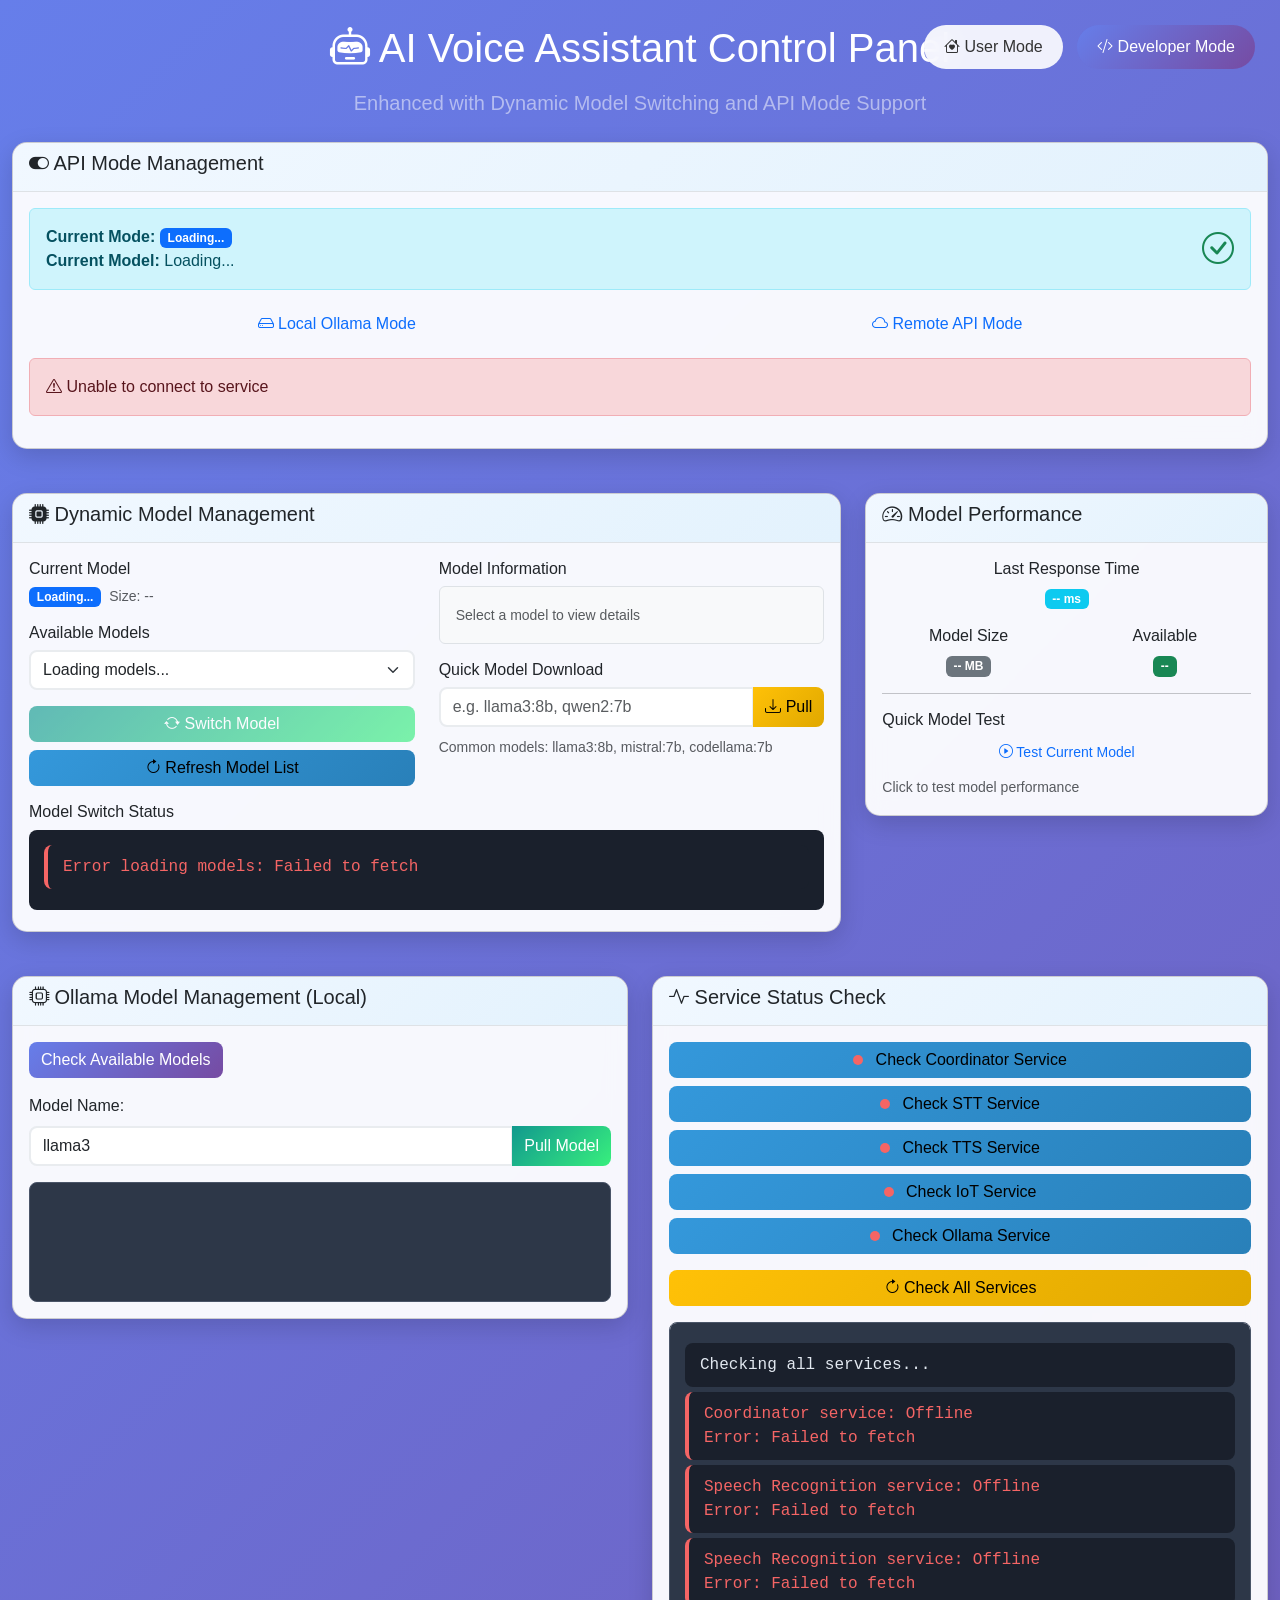
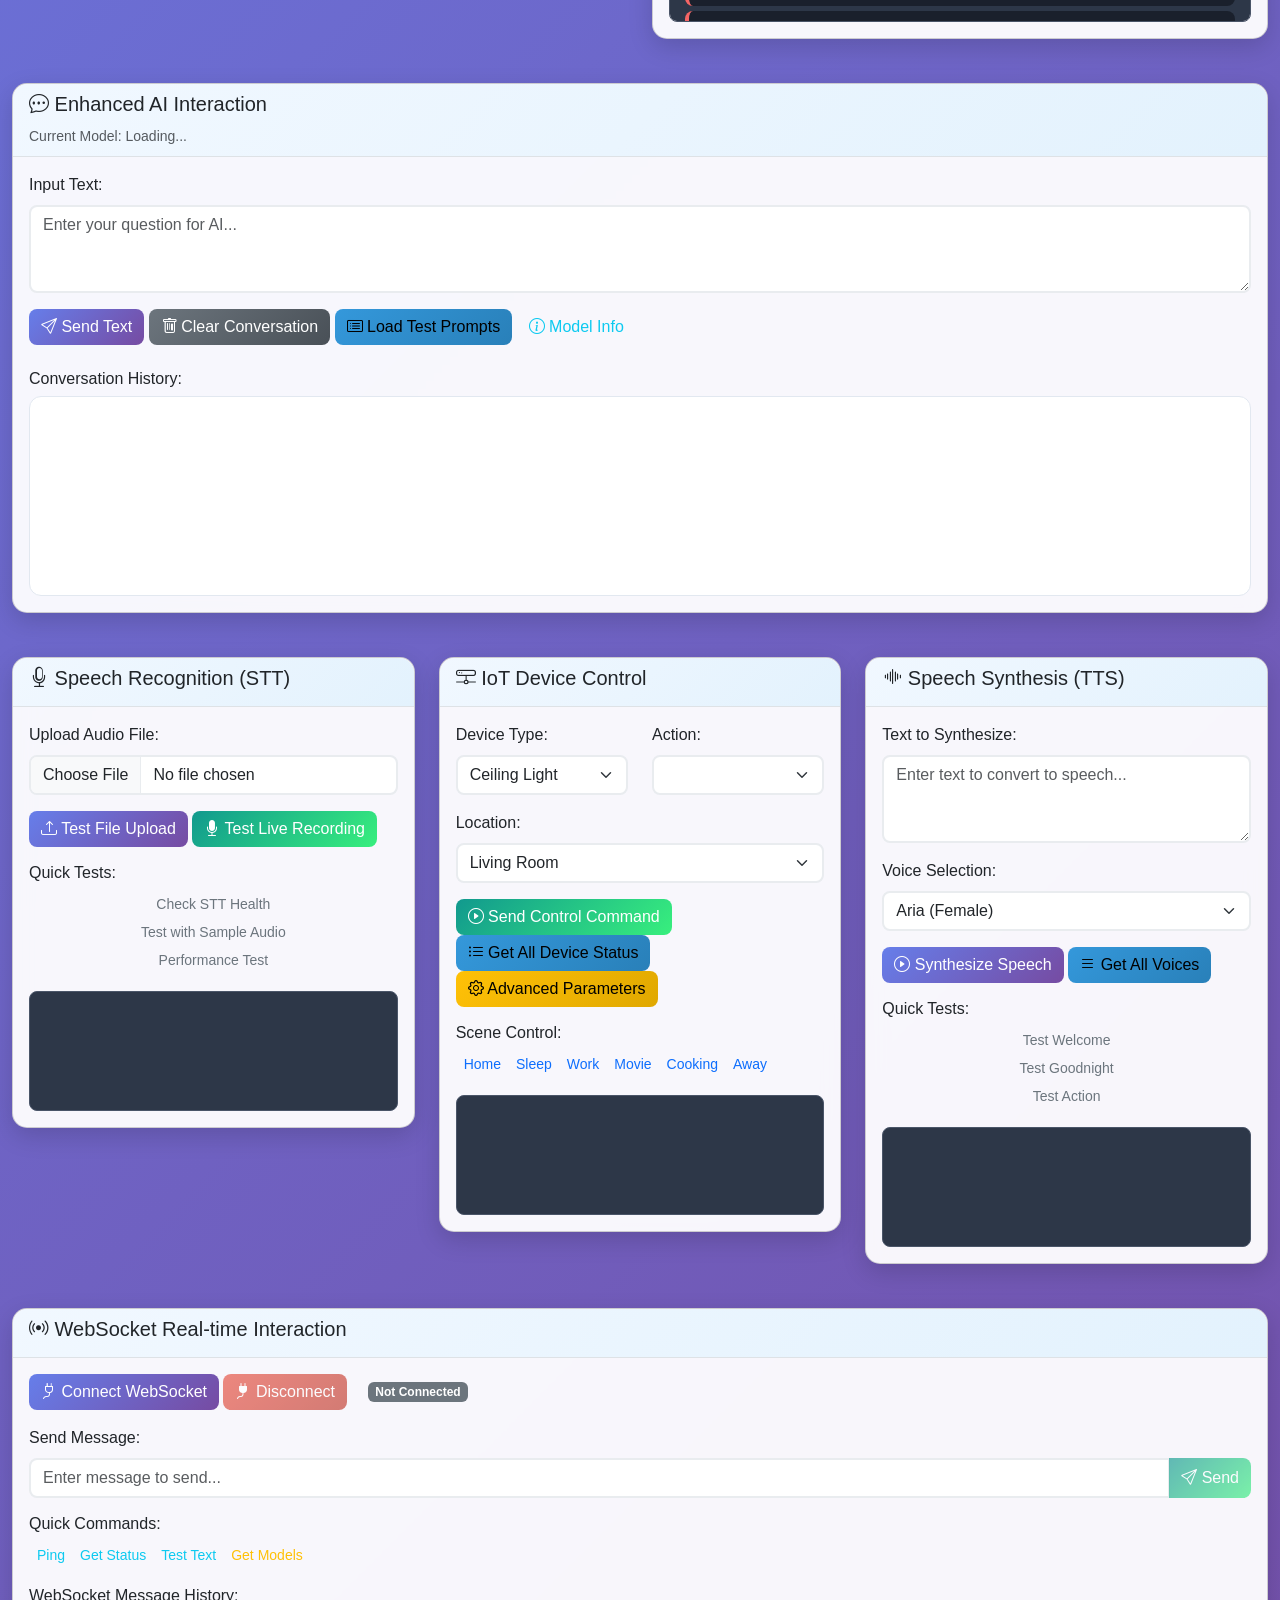
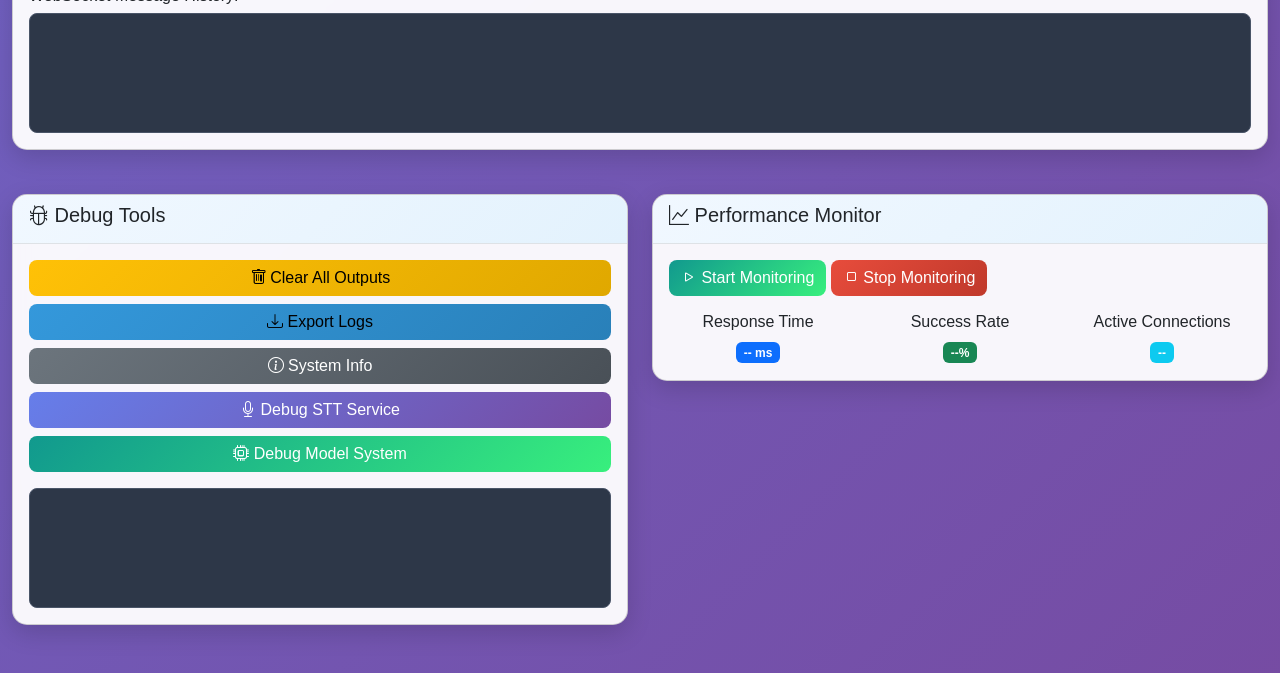
==== commit dc95f181: "feat: Update test prompts with expanded questions and commands Replaces the previous set of test pro" ====
--- a/web/developer.html
+++ b/web/developer.html
@@ -1196,17 +1196,35 @@
         // Load test prompts
         function loadTestPrompts() {
             const testPrompts = [
-                "Turn on the living room lights",
-                "Set the bedroom temperature to 24 degrees",
-                "Execute sleep mode",
-                "What's the current temperature in the kitchen?",
-                "Turn off all lights in the house",
-                "Open the curtains halfway in the study",
-                "Start the exhaust fan in the bathroom for 30 minutes",
-                "Activate movie mode in the living room",
-                "Switch to a different AI model",  // 🔧 新增
-                "Test the current model performance"  // 🔧 新增
-            ];
+            // System Questions (10 Questions for Visitors)
+            "Who are the creators of this project?",
+            "Do you think you are smarter than Alexa? If so, what makes you smarter?",
+            "Why you can understand my intentions (commands)?",
+            "How do the system works?",
+            "Can you work without internet?",
+            "You said you can work without internet, how about the remote API mode?",
+            "What's your advantage compare with traditional methods?",
+            "What's technologies been applied for this project?",
+            "Tell me something about your hardware.",
+            "What's the framework of this project?",
+            
+            // Device Control Commands (15 Commands for Lights & Fans)
+            "Turn on the lights all over the house",
+            "Turn living room fan on",
+            "Dim bedroom lights to 20%",
+            "Whole home All lights off",
+            "Set Kitchen fan speed 3",
+            "Brighten study lights to maximum",
+            "Bathroom exhaust on",
+            "Bedroom all lights 40%",
+            "Turn off all fans in the home",
+            "Maximum fan speed at the living room",
+            "Lights on everywhere",
+            "Living room lights and fan off",
+            "Half brightness please",
+            "Kitchen lights off",
+            "Bedroom fan slow"
+        ];
             
             const randomPrompt = testPrompts[Math.floor(Math.random() * testPrompts.length)];
             document.getElementById('user-input').value = randomPrompt;
